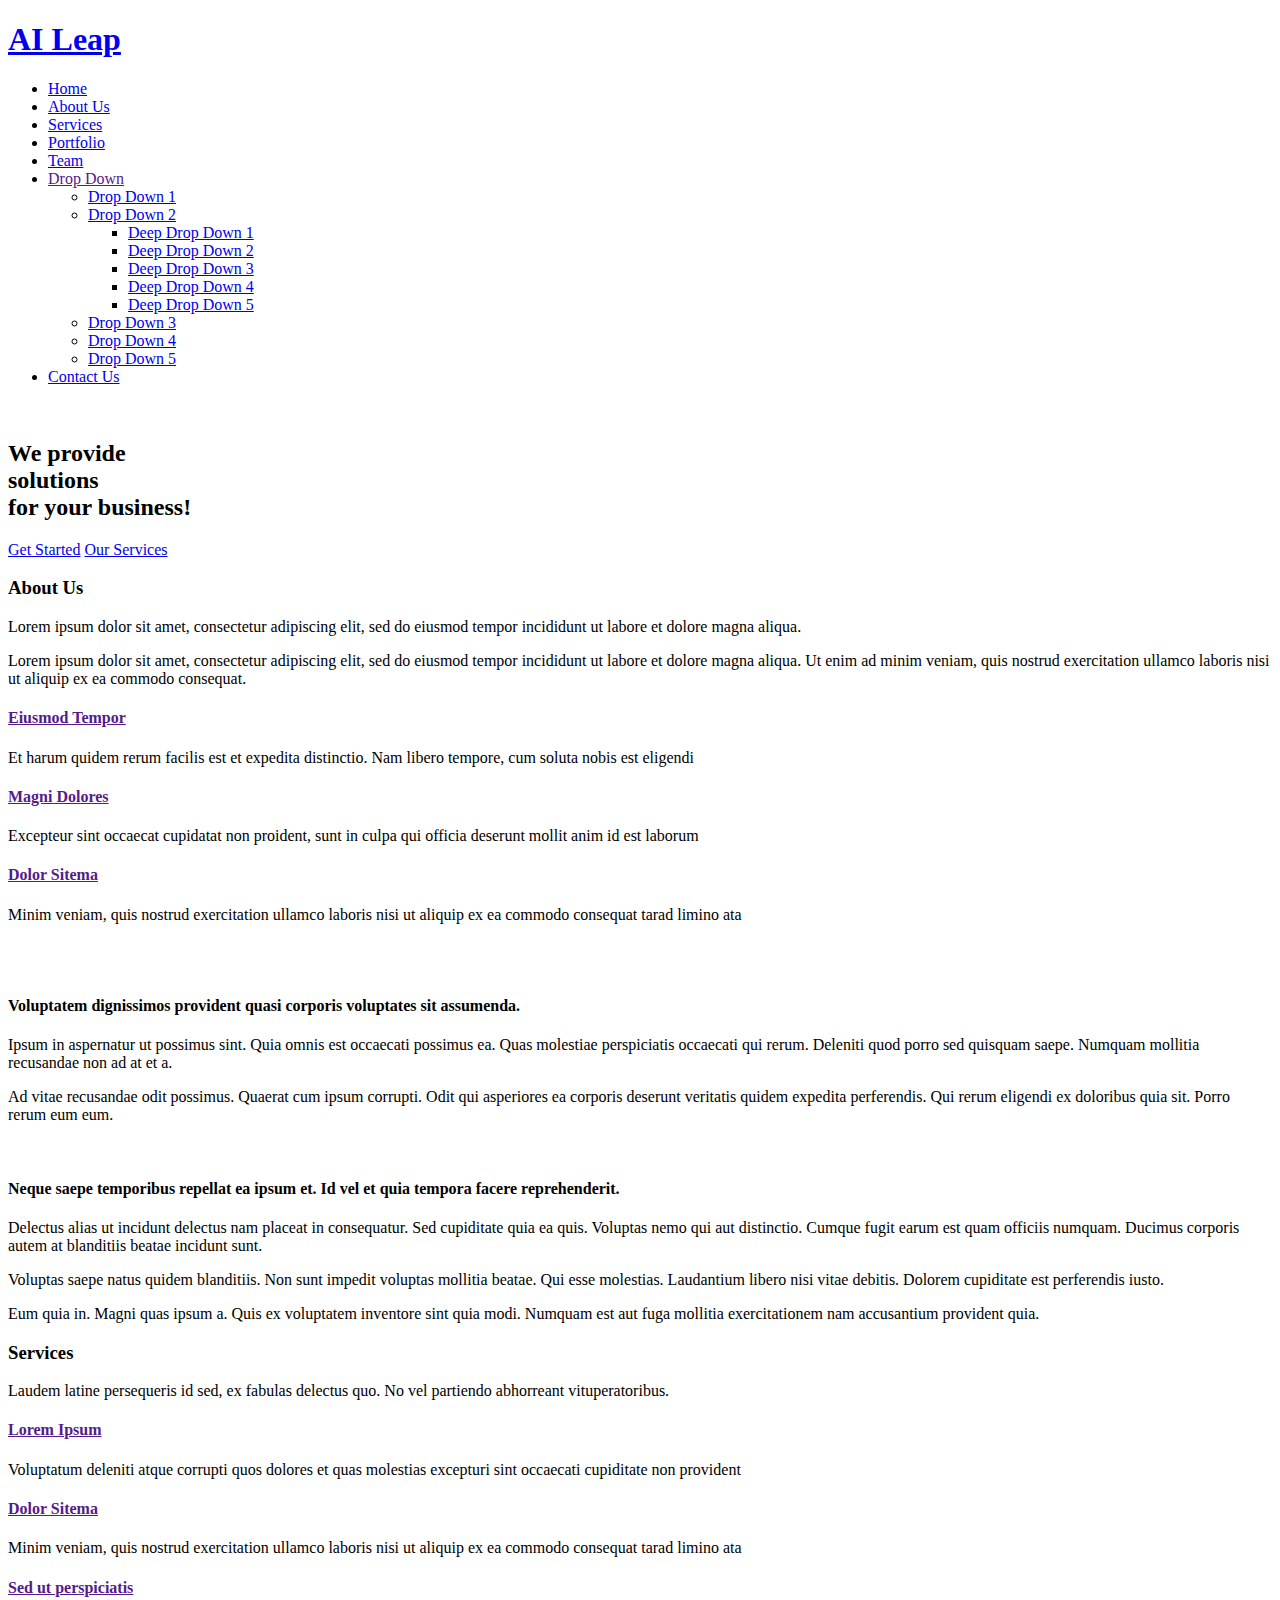
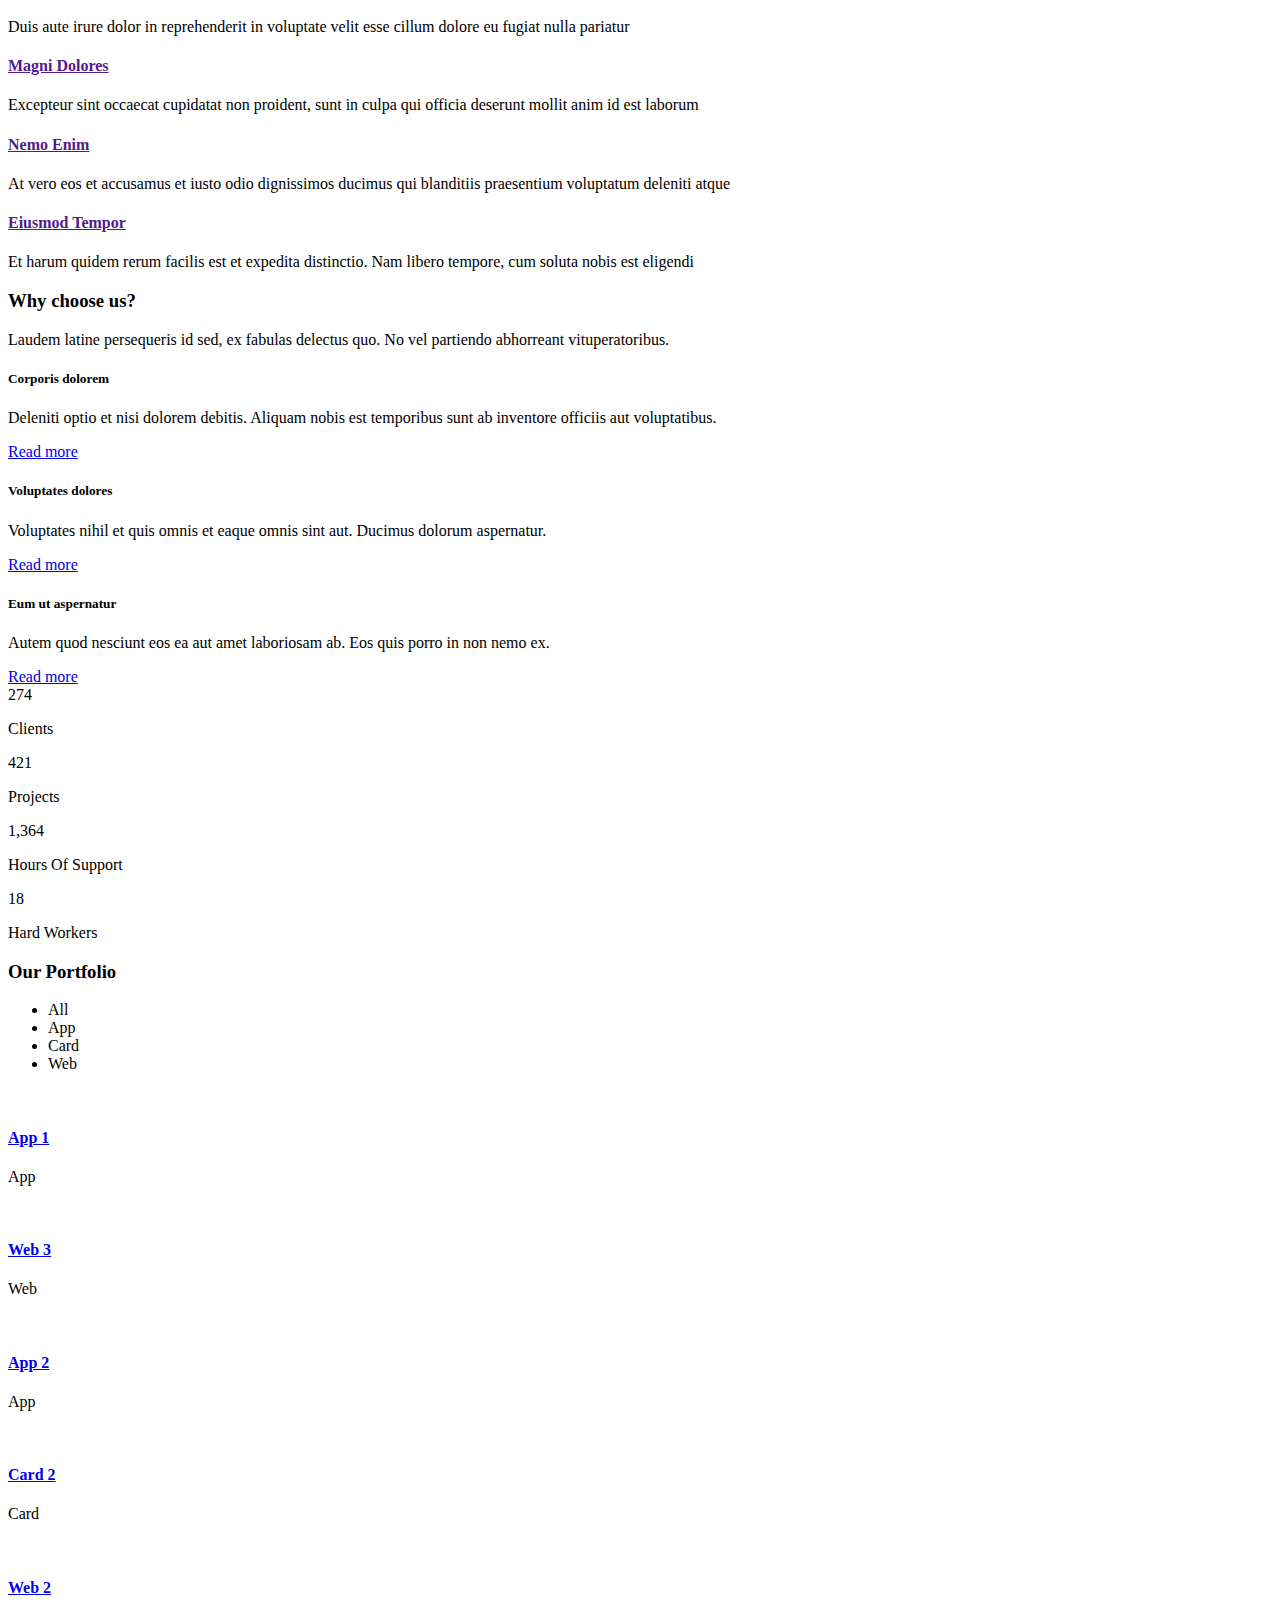
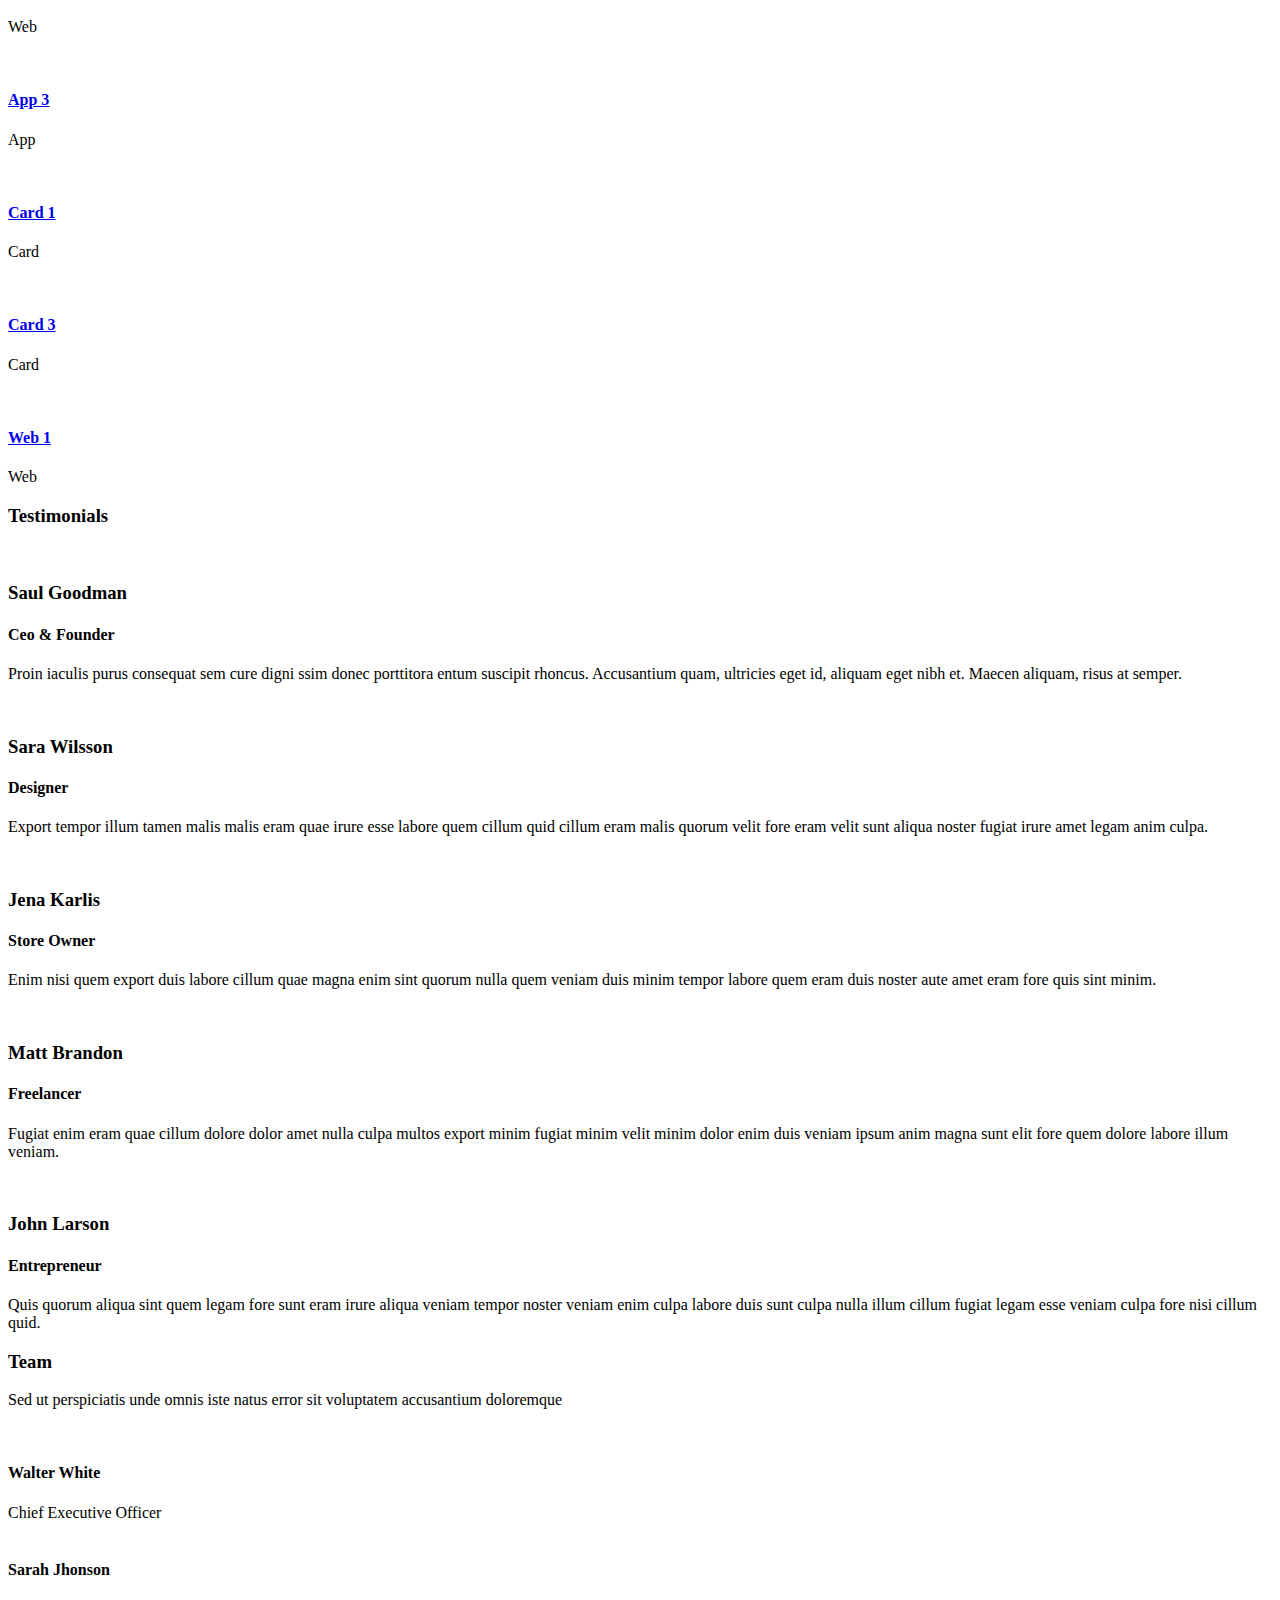
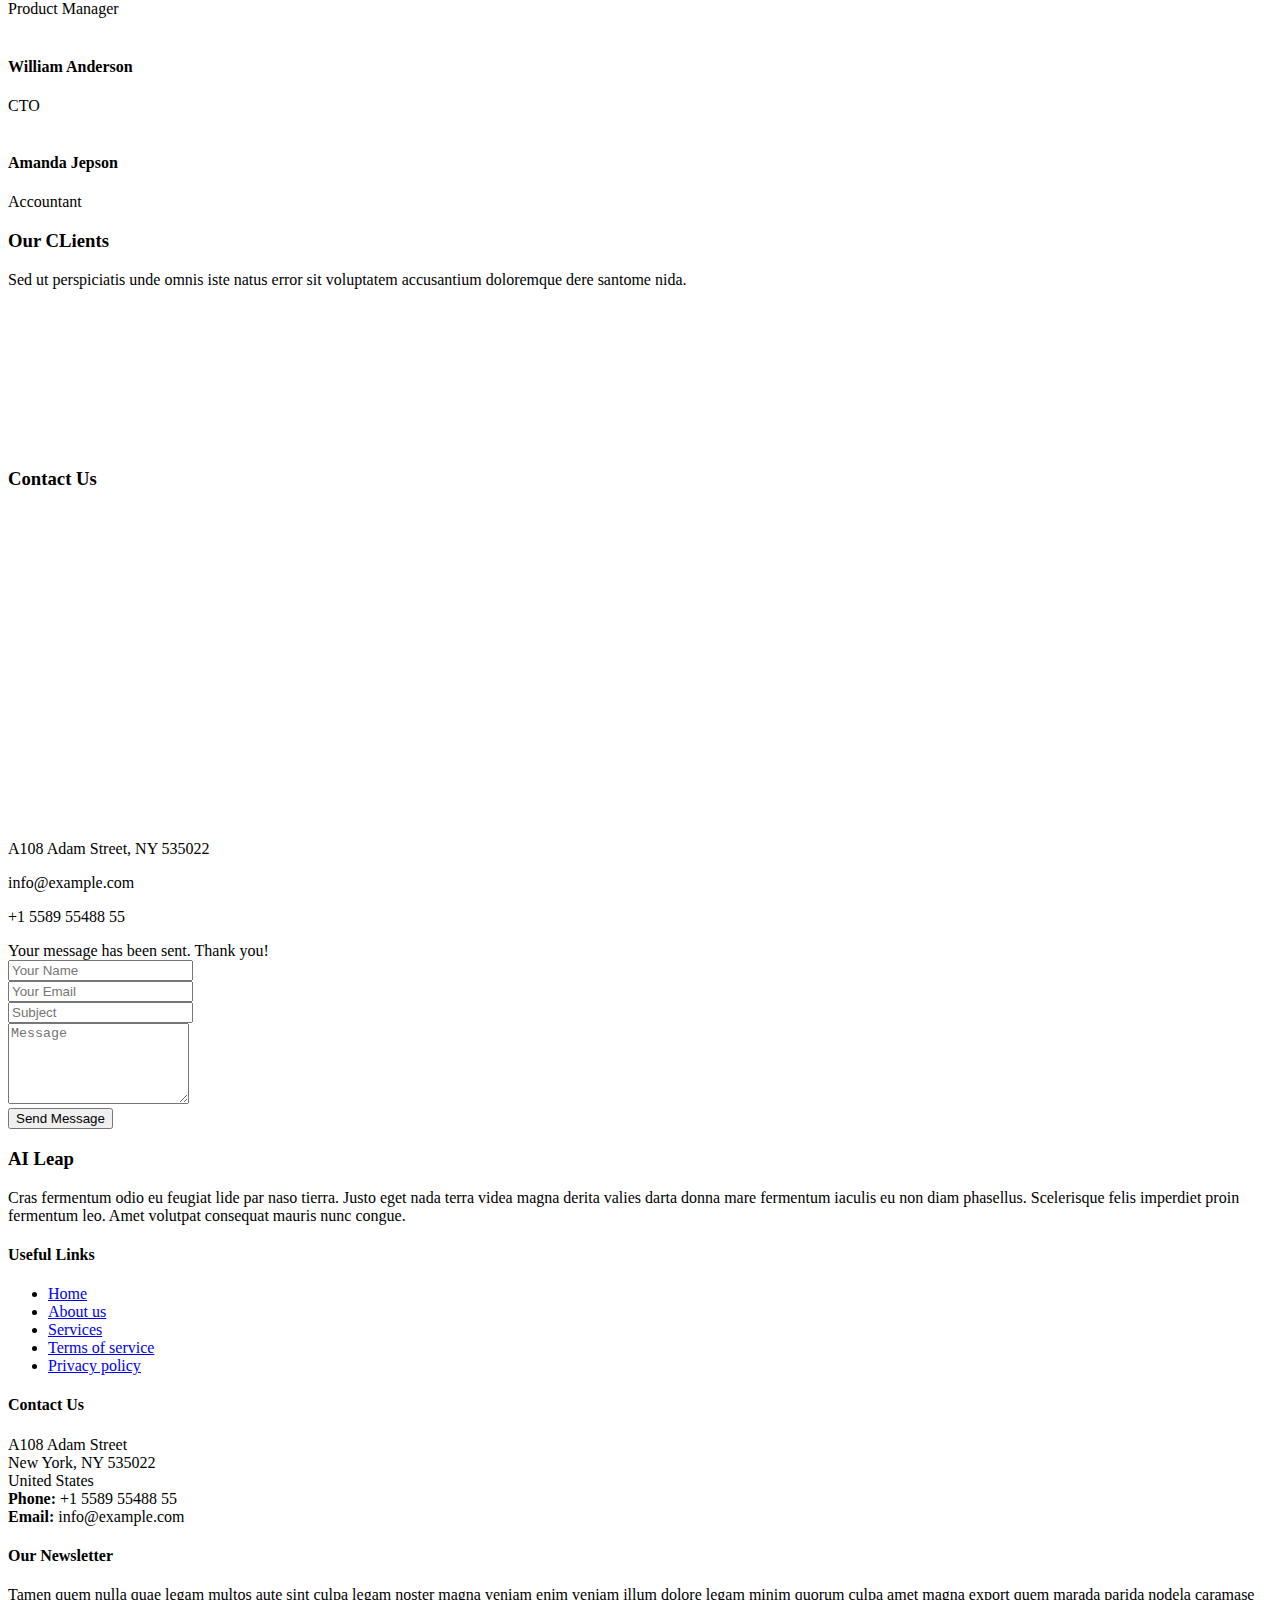
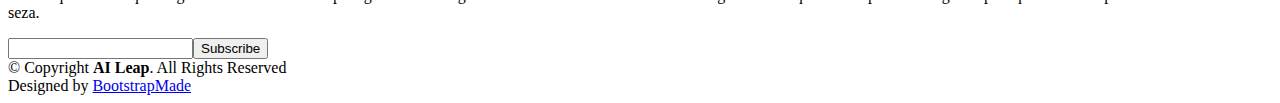
==== public/index.html @ c59e52e8 "name changed" ====
<!DOCTYPE html>
<html lang="en">
<head>
  <meta charset="utf-8">
  <title>AI Leap</title>
  <meta content="width=device-width, initial-scale=1.0" name="viewport">
  <meta content="" name="keywords">
  <meta content="" name="description">

  <!-- Favicons -->
  <link href="img/favicon.png" rel="icon">
  <link href="img/apple-touch-icon.png" rel="apple-touch-icon">

  <!-- Google Fonts -->
  <link href="https://fonts.googleapis.com/css?family=Open+Sans:300,300i,400,400i,700,700i|Montserrat:300,400,500,700" rel="stylesheet">

  <!-- Bootstrap CSS File -->
  <link href="lib/bootstrap/css/bootstrap.min.css" rel="stylesheet">

  <!-- Libraries CSS Files -->
  <link href="lib/font-awesome/css/font-awesome.min.css" rel="stylesheet">
  <link href="lib/animate/animate.min.css" rel="stylesheet">
  <link href="lib/ionicons/css/ionicons.min.css" rel="stylesheet">
  <link href="lib/owlcarousel/assets/owl.carousel.min.css" rel="stylesheet">
  <link href="lib/lightbox/css/lightbox.min.css" rel="stylesheet">

  <!-- Main Stylesheet File -->
  <link href="css/style.css" rel="stylesheet">

  <!-- =======================================================
    Theme Name: AI Leap
    Theme URL: https://bootstrapmade.com/AI Leap-bootstrap-business-template/
    Author: BootstrapMade.com
    License: https://bootstrapmade.com/license/
  ======================================================= -->
</head>

<body>

  <!--==========================
  Header
  ============================-->
  <header id="header" class="fixed-top">
    <div class="container">

      <div class="logo float-left">
        <!-- Uncomment below if you prefer to use an image logo -->
        <h1 class="text-light"><a href="#header"><span>AI Leap</span></a></h1>
        <!-- <a href="#intro" class="scrollto"><img src="img/logo.png" alt="" class="img-fluid"></a> -->
      </div>

      <nav class="main-nav float-right d-none d-lg-block">
        <ul>
          <li class="active"><a href="#intro">Home</a></li>
          <li><a href="#about">About Us</a></li>
          <li><a href="#services">Services</a></li>
          <li><a href="#portfolio">Portfolio</a></li>
          <li><a href="#team">Team</a></li>
          <li class="drop-down"><a href="">Drop Down</a>
            <ul>
              <li><a href="#">Drop Down 1</a></li>
              <li class="drop-down"><a href="#">Drop Down 2</a>
                <ul>
                  <li><a href="#">Deep Drop Down 1</a></li>
                  <li><a href="#">Deep Drop Down 2</a></li>
                  <li><a href="#">Deep Drop Down 3</a></li>
                  <li><a href="#">Deep Drop Down 4</a></li>
                  <li><a href="#">Deep Drop Down 5</a></li>
                </ul>
              </li>
              <li><a href="#">Drop Down 3</a></li>
              <li><a href="#">Drop Down 4</a></li>
              <li><a href="#">Drop Down 5</a></li>
            </ul>
          </li>
          <li><a href="#contact">Contact Us</a></li>
        </ul>
      </nav><!-- .main-nav -->
      
    </div>
  </header><!-- #header -->

  <!--==========================
    Intro Section
  ============================-->
  <section id="intro" class="clearfix">
    <div class="container">

      <div class="intro-img">
        <img src="img/intro-img.svg" alt="" class="img-fluid">
      </div>

      <div class="intro-info">
        <h2>We provide<br><span>solutions</span><br>for your business!</h2>
        <div>
          <a href="#about" class="btn-get-started scrollto">Get Started</a>
          <a href="#services" class="btn-services scrollto">Our Services</a>
        </div>
      </div>

    </div>
  </section><!-- #intro -->

  <main id="main">

    <!--==========================
      About Us Section
    ============================-->
    <section id="about">
      <div class="container">

        <header class="section-header">
          <h3>About Us</h3>
          <p>Lorem ipsum dolor sit amet, consectetur adipiscing elit, sed do eiusmod tempor incididunt ut labore et dolore magna aliqua.</p>
        </header>

        <div class="row about-container">

          <div class="col-lg-6 content order-lg-1 order-2">
            <p>
              Lorem ipsum dolor sit amet, consectetur adipiscing elit, sed do eiusmod tempor incididunt ut labore et dolore magna aliqua. Ut enim ad minim veniam, quis nostrud exercitation ullamco laboris nisi ut aliquip ex ea commodo consequat.
            </p>

            <div class="icon-box wow fadeInUp">
              <div class="icon"><i class="fa fa-shopping-bag"></i></div>
              <h4 class="title"><a href="">Eiusmod Tempor</a></h4>
              <p class="description">Et harum quidem rerum facilis est et expedita distinctio. Nam libero tempore, cum soluta nobis est eligendi</p>
            </div>

            <div class="icon-box wow fadeInUp" data-wow-delay="0.2s">
              <div class="icon"><i class="fa fa-photo"></i></div>
              <h4 class="title"><a href="">Magni Dolores</a></h4>
              <p class="description">Excepteur sint occaecat cupidatat non proident, sunt in culpa qui officia deserunt mollit anim id est laborum</p>
            </div>

            <div class="icon-box wow fadeInUp" data-wow-delay="0.4s">
              <div class="icon"><i class="fa fa-bar-chart"></i></div>
              <h4 class="title"><a href="">Dolor Sitema</a></h4>
              <p class="description">Minim veniam, quis nostrud exercitation ullamco laboris nisi ut aliquip ex ea commodo consequat tarad limino ata</p>
            </div>

          </div>

          <div class="col-lg-6 background order-lg-2 order-1 wow fadeInUp">
            <img src="img/about-img.svg" class="img-fluid" alt="">
          </div>
        </div>

        <div class="row about-extra">
          <div class="col-lg-6 wow fadeInUp">
            <img src="img/about-extra-1.svg" class="img-fluid" alt="">
          </div>
          <div class="col-lg-6 wow fadeInUp pt-5 pt-lg-0">
            <h4>Voluptatem dignissimos provident quasi corporis voluptates sit assumenda.</h4>
            <p>
              Ipsum in aspernatur ut possimus sint. Quia omnis est occaecati possimus ea. Quas molestiae perspiciatis occaecati qui rerum. Deleniti quod porro sed quisquam saepe. Numquam mollitia recusandae non ad at et a.
            </p>
            <p>
              Ad vitae recusandae odit possimus. Quaerat cum ipsum corrupti. Odit qui asperiores ea corporis deserunt veritatis quidem expedita perferendis. Qui rerum eligendi ex doloribus quia sit. Porro rerum eum eum.
            </p>
          </div>
        </div>

        <div class="row about-extra">
          <div class="col-lg-6 wow fadeInUp order-1 order-lg-2">
            <img src="img/about-extra-2.svg" class="img-fluid" alt="">
          </div>

          <div class="col-lg-6 wow fadeInUp pt-4 pt-lg-0 order-2 order-lg-1">
            <h4>Neque saepe temporibus repellat ea ipsum et. Id vel et quia tempora facere reprehenderit.</h4>
            <p>
             Delectus alias ut incidunt delectus nam placeat in consequatur. Sed cupiditate quia ea quis. Voluptas nemo qui aut distinctio. Cumque fugit earum est quam officiis numquam. Ducimus corporis autem at blanditiis beatae incidunt sunt. 
            </p>
            <p>
              Voluptas saepe natus quidem blanditiis. Non sunt impedit voluptas mollitia beatae. Qui esse molestias. Laudantium libero nisi vitae debitis. Dolorem cupiditate est perferendis iusto.
            </p>
            <p>
              Eum quia in. Magni quas ipsum a. Quis ex voluptatem inventore sint quia modi. Numquam est aut fuga mollitia exercitationem nam accusantium provident quia.
            </p>
          </div>
          
        </div>

      </div>
    </section><!-- #about -->

    <!--==========================
      Services Section
    ============================-->
    <section id="services" class="section-bg">
      <div class="container">

        <header class="section-header">
          <h3>Services</h3>
          <p>Laudem latine persequeris id sed, ex fabulas delectus quo. No vel partiendo abhorreant vituperatoribus.</p>
        </header>

        <div class="row">

          <div class="col-md-6 col-lg-5 offset-lg-1 wow bounceInUp" data-wow-duration="1.4s">
            <div class="box">
              <div class="icon"><i class="ion-ios-analytics-outline" style="color: #ff689b;"></i></div>
              <h4 class="title"><a href="">Lorem Ipsum</a></h4>
              <p class="description">Voluptatum deleniti atque corrupti quos dolores et quas molestias excepturi sint occaecati cupiditate non provident</p>
            </div>
          </div>
          <div class="col-md-6 col-lg-5 wow bounceInUp" data-wow-duration="1.4s">
            <div class="box">
              <div class="icon"><i class="ion-ios-bookmarks-outline" style="color: #e9bf06;"></i></div>
              <h4 class="title"><a href="">Dolor Sitema</a></h4>
              <p class="description">Minim veniam, quis nostrud exercitation ullamco laboris nisi ut aliquip ex ea commodo consequat tarad limino ata</p>
            </div>
          </div>

          <div class="col-md-6 col-lg-5 offset-lg-1 wow bounceInUp" data-wow-delay="0.1s" data-wow-duration="1.4s">
            <div class="box">
              <div class="icon"><i class="ion-ios-paper-outline" style="color: #3fcdc7;"></i></div>
              <h4 class="title"><a href="">Sed ut perspiciatis</a></h4>
              <p class="description">Duis aute irure dolor in reprehenderit in voluptate velit esse cillum dolore eu fugiat nulla pariatur</p>
            </div>
          </div>
          <div class="col-md-6 col-lg-5 wow bounceInUp" data-wow-delay="0.1s" data-wow-duration="1.4s">
            <div class="box">
              <div class="icon"><i class="ion-ios-speedometer-outline" style="color:#41cf2e;"></i></div>
              <h4 class="title"><a href="">Magni Dolores</a></h4>
              <p class="description">Excepteur sint occaecat cupidatat non proident, sunt in culpa qui officia deserunt mollit anim id est laborum</p>
            </div>
          </div>

          <div class="col-md-6 col-lg-5 offset-lg-1 wow bounceInUp" data-wow-delay="0.2s" data-wow-duration="1.4s">
            <div class="box">
              <div class="icon"><i class="ion-ios-world-outline" style="color: #d6ff22;"></i></div>
              <h4 class="title"><a href="">Nemo Enim</a></h4>
              <p class="description">At vero eos et accusamus et iusto odio dignissimos ducimus qui blanditiis praesentium voluptatum deleniti atque</p>
            </div>
          </div>
          <div class="col-md-6 col-lg-5 wow bounceInUp" data-wow-delay="0.2s" data-wow-duration="1.4s">
            <div class="box">
              <div class="icon"><i class="ion-ios-clock-outline" style="color: #4680ff;"></i></div>
              <h4 class="title"><a href="">Eiusmod Tempor</a></h4>
              <p class="description">Et harum quidem rerum facilis est et expedita distinctio. Nam libero tempore, cum soluta nobis est eligendi</p>
            </div>
          </div>

        </div>

      </div>
    </section><!-- #services -->

    <!--==========================
      Why Us Section
    ============================-->
    <section id="why-us" class="wow fadeIn">
      <div class="container">
        <header class="section-header">
          <h3>Why choose us?</h3>
          <p>Laudem latine persequeris id sed, ex fabulas delectus quo. No vel partiendo abhorreant vituperatoribus.</p>
        </header>

        <div class="row row-eq-height justify-content-center">

          <div class="col-lg-4 mb-4">
            <div class="card wow bounceInUp">
                <i class="fa fa-diamond"></i>
              <div class="card-body">
                <h5 class="card-title">Corporis dolorem</h5>
                <p class="card-text">Deleniti optio et nisi dolorem debitis. Aliquam nobis est temporibus sunt ab inventore officiis aut voluptatibus.</p>
                <a href="#" class="readmore">Read more </a>
              </div>
            </div>
          </div>

          <div class="col-lg-4 mb-4">
            <div class="card wow bounceInUp">
                <i class="fa fa-language"></i>
              <div class="card-body">
                <h5 class="card-title">Voluptates dolores</h5>
                <p class="card-text">Voluptates nihil et quis omnis et eaque omnis sint aut. Ducimus dolorum aspernatur.</p>
                <a href="#" class="readmore">Read more </a>
              </div>
            </div>
          </div>

          <div class="col-lg-4 mb-4">
            <div class="card wow bounceInUp">
                <i class="fa fa-object-group"></i>
              <div class="card-body">
                <h5 class="card-title">Eum ut aspernatur</h5>
                <p class="card-text">Autem quod nesciunt eos ea aut amet laboriosam ab. Eos quis porro in non nemo ex. </p>
                <a href="#" class="readmore">Read more </a>
              </div>
            </div>
          </div>

        </div>

        <div class="row counters">

          <div class="col-lg-3 col-6 text-center">
            <span data-toggle="counter-up">274</span>
            <p>Clients</p>
          </div>

          <div class="col-lg-3 col-6 text-center">
            <span data-toggle="counter-up">421</span>
            <p>Projects</p>
          </div>

          <div class="col-lg-3 col-6 text-center">
            <span data-toggle="counter-up">1,364</span>
            <p>Hours Of Support</p>
          </div>

          <div class="col-lg-3 col-6 text-center">
            <span data-toggle="counter-up">18</span>
            <p>Hard Workers</p>
          </div>
  
        </div>

      </div>
    </section>

    <!--==========================
      Portfolio Section
    ============================-->
    <section id="portfolio" class="clearfix">
      <div class="container">

        <header class="section-header">
          <h3 class="section-title">Our Portfolio</h3>
        </header>

        <div class="row">
          <div class="col-lg-12">
            <ul id="portfolio-flters">
              <li data-filter="*" class="filter-active">All</li>
              <li data-filter=".filter-app">App</li>
              <li data-filter=".filter-card">Card</li>
              <li data-filter=".filter-web">Web</li>
            </ul>
          </div>
        </div>

        <div class="row portfolio-container">

          <div class="col-lg-4 col-md-6 portfolio-item filter-app">
            <div class="portfolio-wrap">
              <img src="img/portfolio/app1.jpg" class="img-fluid" alt="">
              <div class="portfolio-info">
                <h4><a href="#">App 1</a></h4>
                <p>App</p>
                <div>
                  <a href="img/portfolio/app1.jpg" data-lightbox="portfolio" data-title="App 1" class="link-preview" title="Preview"><i class="ion ion-eye"></i></a>
                  <a href="#" class="link-details" title="More Details"><i class="ion ion-android-open"></i></a>
                </div>
              </div>
            </div>
          </div>

          <div class="col-lg-4 col-md-6 portfolio-item filter-web" data-wow-delay="0.1s">
            <div class="portfolio-wrap">
              <img src="img/portfolio/web3.jpg" class="img-fluid" alt="">
              <div class="portfolio-info">
                <h4><a href="#">Web 3</a></h4>
                <p>Web</p>
                <div>
                  <a href="img/portfolio/web3.jpg" class="link-preview" data-lightbox="portfolio" data-title="Web 3" title="Preview"><i class="ion ion-eye"></i></a>
                  <a href="#" class="link-details" title="More Details"><i class="ion ion-android-open"></i></a>
                </div>
              </div>
            </div>
          </div>

          <div class="col-lg-4 col-md-6 portfolio-item filter-app" data-wow-delay="0.2s">
            <div class="portfolio-wrap">
              <img src="img/portfolio/app2.jpg" class="img-fluid" alt="">
              <div class="portfolio-info">
                <h4><a href="#">App 2</a></h4>
                <p>App</p>
                <div>
                  <a href="img/portfolio/app2.jpg" class="link-preview" data-lightbox="portfolio" data-title="App 2" title="Preview"><i class="ion ion-eye"></i></a>
                  <a href="#" class="link-details" title="More Details"><i class="ion ion-android-open"></i></a>
                </div>
              </div>
            </div>
          </div>

          <div class="col-lg-4 col-md-6 portfolio-item filter-card">
            <div class="portfolio-wrap">
              <img src="img/portfolio/card2.jpg" class="img-fluid" alt="">
              <div class="portfolio-info">
                <h4><a href="#">Card 2</a></h4>
                <p>Card</p>
                <div>
                  <a href="img/portfolio/card2.jpg" class="link-preview" data-lightbox="portfolio" data-title="Card 2" title="Preview"><i class="ion ion-eye"></i></a>
                  <a href="#" class="link-details" title="More Details"><i class="ion ion-android-open"></i></a>
                </div>
              </div>
            </div>
          </div>

          <div class="col-lg-4 col-md-6 portfolio-item filter-web" data-wow-delay="0.1s">
            <div class="portfolio-wrap">
              <img src="img/portfolio/web2.jpg" class="img-fluid" alt="">
              <div class="portfolio-info">
                <h4><a href="#">Web 2</a></h4>
                <p>Web</p>
                <div>
                  <a href="img/portfolio/web2.jpg" class="link-preview" data-lightbox="portfolio" data-title="Web 2" title="Preview"><i class="ion ion-eye"></i></a>
                  <a href="#" class="link-details" title="More Details"><i class="ion ion-android-open"></i></a>
                </div>
              </div>
            </div>
          </div>

          <div class="col-lg-4 col-md-6 portfolio-item filter-app" data-wow-delay="0.2s">
            <div class="portfolio-wrap">
              <img src="img/portfolio/app3.jpg" class="img-fluid" alt="">
              <div class="portfolio-info">
                <h4><a href="#">App 3</a></h4>
                <p>App</p>
                <div>
                  <a href="img/portfolio/app3.jpg" class="link-preview" data-lightbox="portfolio" data-title="App 3" title="Preview"><i class="ion ion-eye"></i></a>
                  <a href="#" class="link-details" title="More Details"><i class="ion ion-android-open"></i></a>
                </div>
              </div>
            </div>
          </div>

          <div class="col-lg-4 col-md-6 portfolio-item filter-card">
            <div class="portfolio-wrap">
              <img src="img/portfolio/card1.jpg" class="img-fluid" alt="">
              <div class="portfolio-info">
                <h4><a href="#">Card 1</a></h4>
                <p>Card</p>
                <div>
                  <a href="img/portfolio/card1.jpg" class="link-preview" data-lightbox="portfolio" data-title="Card 1" title="Preview"><i class="ion ion-eye"></i></a>
                  <a href="#" class="link-details" title="More Details"><i class="ion ion-android-open"></i></a>
                </div>
              </div>
            </div>
          </div>

          <div class="col-lg-4 col-md-6 portfolio-item filter-card" data-wow-delay="0.1s">
            <div class="portfolio-wrap">
              <img src="img/portfolio/card3.jpg" class="img-fluid" alt="">
              <div class="portfolio-info">
                <h4><a href="#">Card 3</a></h4>
                <p>Card</p>
                <div>
                  <a href="img/portfolio/card3.jpg" class="link-preview" data-lightbox="portfolio" data-title="Card 3" title="Preview"><i class="ion ion-eye"></i></a>
                  <a href="#" class="link-details" title="More Details"><i class="ion ion-android-open"></i></a>
                </div>
              </div>
            </div>
          </div>

          <div class="col-lg-4 col-md-6 portfolio-item filter-web" data-wow-delay="0.2s">
            <div class="portfolio-wrap">
              <img src="img/portfolio/web1.jpg" class="img-fluid" alt="">
              <div class="portfolio-info">
                <h4><a href="#">Web 1</a></h4>
                <p>Web</p>
                <div>
                  <a href="img/portfolio/web1.jpg" class="link-preview" data-lightbox="portfolio" data-title="Web 1" title="Preview"><i class="ion ion-eye"></i></a>
                  <a href="#" class="link-details" title="More Details"><i class="ion ion-android-open"></i></a>
                </div>
              </div>
            </div>
          </div>

        </div>

      </div>
    </section><!-- #portfolio -->

    <!--==========================
      Clients Section
    ============================-->
    <section id="testimonials" class="section-bg">
      <div class="container">

        <header class="section-header">
          <h3>Testimonials</h3>
        </header>

        <div class="row justify-content-center">
          <div class="col-lg-8">

            <div class="owl-carousel testimonials-carousel wow fadeInUp">
    
              <div class="testimonial-item">
                <img src="img/testimonial-1.jpg" class="testimonial-img" alt="">
                <h3>Saul Goodman</h3>
                <h4>Ceo &amp; Founder</h4>
                <p>
                  Proin iaculis purus consequat sem cure digni ssim donec porttitora entum suscipit rhoncus. Accusantium quam, ultricies eget id, aliquam eget nibh et. Maecen aliquam, risus at semper.
                </p>
              </div>
    
              <div class="testimonial-item">
                <img src="img/testimonial-2.jpg" class="testimonial-img" alt="">
                <h3>Sara Wilsson</h3>
                <h4>Designer</h4>
                <p>
                  Export tempor illum tamen malis malis eram quae irure esse labore quem cillum quid cillum eram malis quorum velit fore eram velit sunt aliqua noster fugiat irure amet legam anim culpa.
                </p>
              </div>
    
              <div class="testimonial-item">
                <img src="img/testimonial-3.jpg" class="testimonial-img" alt="">
                <h3>Jena Karlis</h3>
                <h4>Store Owner</h4>
                <p>
                  Enim nisi quem export duis labore cillum quae magna enim sint quorum nulla quem veniam duis minim tempor labore quem eram duis noster aute amet eram fore quis sint minim.
                </p>
              </div>
    
              <div class="testimonial-item">
                <img src="img/testimonial-4.jpg" class="testimonial-img" alt="">
                <h3>Matt Brandon</h3>
                <h4>Freelancer</h4>
                <p>
                  Fugiat enim eram quae cillum dolore dolor amet nulla culpa multos export minim fugiat minim velit minim dolor enim duis veniam ipsum anim magna sunt elit fore quem dolore labore illum veniam.
                </p>
              </div>
    
              <div class="testimonial-item">
                <img src="img/testimonial-5.jpg" class="testimonial-img" alt="">
                <h3>John Larson</h3>
                <h4>Entrepreneur</h4>
                <p>
                  Quis quorum aliqua sint quem legam fore sunt eram irure aliqua veniam tempor noster veniam enim culpa labore duis sunt culpa nulla illum cillum fugiat legam esse veniam culpa fore nisi cillum quid.
                </p>
              </div>

            </div>

          </div>
        </div>


      </div>
    </section><!-- #testimonials -->

    <!--==========================
      Team Section
    ============================-->
    <section id="team">
      <div class="container">
        <div class="section-header">
          <h3>Team</h3>
          <p>Sed ut perspiciatis unde omnis iste natus error sit voluptatem accusantium doloremque</p>
        </div>

        <div class="row">

          <div class="col-lg-3 col-md-6 wow fadeInUp">
            <div class="member">
              <img src="img/team-1.jpg" class="img-fluid" alt="">
              <div class="member-info">
                <div class="member-info-content">
                  <h4>Walter White</h4>
                  <span>Chief Executive Officer</span>
                  <div class="social">
                    <a href=""><i class="fa fa-twitter"></i></a>
                    <a href=""><i class="fa fa-facebook"></i></a>
                    <a href=""><i class="fa fa-google-plus"></i></a>
                    <a href=""><i class="fa fa-linkedin"></i></a>
                  </div>
                </div>
              </div>
            </div>
          </div>

          <div class="col-lg-3 col-md-6 wow fadeInUp" data-wow-delay="0.1s">
            <div class="member">
              <img src="img/team-2.jpg" class="img-fluid" alt="">
              <div class="member-info">
                <div class="member-info-content">
                  <h4>Sarah Jhonson</h4>
                  <span>Product Manager</span>
                  <div class="social">
                    <a href=""><i class="fa fa-twitter"></i></a>
                    <a href=""><i class="fa fa-facebook"></i></a>
                    <a href=""><i class="fa fa-google-plus"></i></a>
                    <a href=""><i class="fa fa-linkedin"></i></a>
                  </div>
                </div>
              </div>
            </div>
          </div>

          <div class="col-lg-3 col-md-6 wow fadeInUp" data-wow-delay="0.2s">
            <div class="member">
              <img src="img/team-3.jpg" class="img-fluid" alt="">
              <div class="member-info">
                <div class="member-info-content">
                  <h4>William Anderson</h4>
                  <span>CTO</span>
                  <div class="social">
                    <a href=""><i class="fa fa-twitter"></i></a>
                    <a href=""><i class="fa fa-facebook"></i></a>
                    <a href=""><i class="fa fa-google-plus"></i></a>
                    <a href=""><i class="fa fa-linkedin"></i></a>
                  </div>
                </div>
              </div>
            </div>
          </div>

          <div class="col-lg-3 col-md-6 wow fadeInUp" data-wow-delay="0.3s">
            <div class="member">
              <img src="img/team-4.jpg" class="img-fluid" alt="">
              <div class="member-info">
                <div class="member-info-content">
                  <h4>Amanda Jepson</h4>
                  <span>Accountant</span>
                  <div class="social">
                    <a href=""><i class="fa fa-twitter"></i></a>
                    <a href=""><i class="fa fa-facebook"></i></a>
                    <a href=""><i class="fa fa-google-plus"></i></a>
                    <a href=""><i class="fa fa-linkedin"></i></a>
                  </div>
                </div>
              </div>
            </div>
          </div>

        </div>

      </div>
    </section><!-- #team -->

    <!--==========================
      Clients Section
    ============================-->
    <section id="clients" class="section-bg">

      <div class="container">

        <div class="section-header">
          <h3>Our CLients</h3>
          <p>Sed ut perspiciatis unde omnis iste natus error sit voluptatem accusantium doloremque dere santome nida.</p>
        </div>

        <div class="row no-gutters clients-wrap clearfix wow fadeInUp">

          <div class="col-lg-3 col-md-4 col-xs-6">
            <div class="client-logo">
              <img src="img/clients/client-1.png" class="img-fluid" alt="">
            </div>
          </div>
          
          <div class="col-lg-3 col-md-4 col-xs-6">
            <div class="client-logo">
              <img src="img/clients/client-2.png" class="img-fluid" alt="">
            </div>
          </div>
        
          <div class="col-lg-3 col-md-4 col-xs-6">
            <div class="client-logo">
              <img src="img/clients/client-3.png" class="img-fluid" alt="">
            </div>
          </div>
          
          <div class="col-lg-3 col-md-4 col-xs-6">
            <div class="client-logo">
              <img src="img/clients/client-4.png" class="img-fluid" alt="">
            </div>
          </div>
          
          <div class="col-lg-3 col-md-4 col-xs-6">
            <div class="client-logo">
              <img src="img/clients/client-5.png" class="img-fluid" alt="">
            </div>
          </div>
        
          <div class="col-lg-3 col-md-4 col-xs-6">
            <div class="client-logo">
              <img src="img/clients/client-6.png" class="img-fluid" alt="">
            </div>
          </div>
          
          <div class="col-lg-3 col-md-4 col-xs-6">
            <div class="client-logo">
              <img src="img/clients/client-7.png" class="img-fluid" alt="">
            </div>
          </div>
          
          <div class="col-lg-3 col-md-4 col-xs-6">
            <div class="client-logo">
              <img src="img/clients/client-8.png" class="img-fluid" alt="">
            </div>
          </div>

        </div>

      </div>

    </section>

    <!--==========================
      Contact Section
    ============================-->
    <section id="contact">
      <div class="container-fluid">

        <div class="section-header">
          <h3>Contact Us</h3>
        </div>

        <div class="row wow fadeInUp">

          <div class="col-lg-6">
            <div class="map mb-4 mb-lg-0">
              <iframe src="https://www.google.com/maps/embed?pb=!1m14!1m8!1m3!1d12097.433213460943!2d-74.0062269!3d40.7101282!3m2!1i1024!2i768!4f13.1!3m3!1m2!1s0x0%3A0xb89d1fe6bc499443!2sDowntown+Conference+Center!5e0!3m2!1smk!2sbg!4v1539943755621" frameborder="0" style="border:0; width: 100%; height: 312px;" allowfullscreen></iframe>
            </div>
          </div>

          <div class="col-lg-6">
            <div class="row">
              <div class="col-md-5 info">
                <i class="ion-ios-location-outline"></i>
                <p>A108 Adam Street, NY 535022</p>
              </div>
              <div class="col-md-4 info">
                <i class="ion-ios-email-outline"></i>
                <p>info@example.com</p>
              </div>
              <div class="col-md-3 info">
                <i class="ion-ios-telephone-outline"></i>
                <p>+1 5589 55488 55</p>
              </div>
            </div>

            <div class="form">
              <div id="sendmessage">Your message has been sent. Thank you!</div>
              <div id="errormessage"></div>
              <form action="" method="post" role="form" class="contactForm">
                <div class="form-row">
                  <div class="form-group col-lg-6">
                    <input type="text" name="name" class="form-control" id="name" placeholder="Your Name" data-rule="minlen:4" data-msg="Please enter at least 4 chars" />
                    <div class="validation"></div>
                  </div>
                  <div class="form-group col-lg-6">
                    <input type="email" class="form-control" name="email" id="email" placeholder="Your Email" data-rule="email" data-msg="Please enter a valid email" />
                    <div class="validation"></div>
                  </div>
                </div>
                <div class="form-group">
                  <input type="text" class="form-control" name="subject" id="subject" placeholder="Subject" data-rule="minlen:4" data-msg="Please enter at least 8 chars of subject" />
                  <div class="validation"></div>
                </div>
                <div class="form-group">
                  <textarea class="form-control" name="message" rows="5" data-rule="required" data-msg="Please write something for us" placeholder="Message"></textarea>
                  <div class="validation"></div>
                </div>
                <div class="text-center"><button type="submit" title="Send Message">Send Message</button></div>
              </form>
            </div>
          </div>

        </div>

      </div>
    </section><!-- #contact -->

  </main>

  <!--==========================
    Footer
  ============================-->
  <footer id="footer">
    <div class="footer-top">
      <div class="container">
        <div class="row">

          <div class="col-lg-4 col-md-6 footer-info">
            <h3>AI Leap</h3>
            <p>Cras fermentum odio eu feugiat lide par naso tierra. Justo eget nada terra videa magna derita valies darta donna mare fermentum iaculis eu non diam phasellus. Scelerisque felis imperdiet proin fermentum leo. Amet volutpat consequat mauris nunc congue.</p>
          </div>

          <div class="col-lg-2 col-md-6 footer-links">
            <h4>Useful Links</h4>
            <ul>
              <li><a href="#">Home</a></li>
              <li><a href="#">About us</a></li>
              <li><a href="#">Services</a></li>
              <li><a href="#">Terms of service</a></li>
              <li><a href="#">Privacy policy</a></li>
            </ul>
          </div>

          <div class="col-lg-3 col-md-6 footer-contact">
            <h4>Contact Us</h4>
            <p>
              A108 Adam Street <br>
              New York, NY 535022<br>
              United States <br>
              <strong>Phone:</strong> +1 5589 55488 55<br>
              <strong>Email:</strong> info@example.com<br>
            </p>

            <div class="social-links">
              <a href="#" class="twitter"><i class="fa fa-twitter"></i></a>
              <a href="#" class="facebook"><i class="fa fa-facebook"></i></a>
              <a href="#" class="instagram"><i class="fa fa-instagram"></i></a>
              <a href="#" class="google-plus"><i class="fa fa-google-plus"></i></a>
              <a href="#" class="linkedin"><i class="fa fa-linkedin"></i></a>
            </div>

          </div>

          <div class="col-lg-3 col-md-6 footer-newsletter">
            <h4>Our Newsletter</h4>
            <p>Tamen quem nulla quae legam multos aute sint culpa legam noster magna veniam enim veniam illum dolore legam minim quorum culpa amet magna export quem marada parida nodela caramase seza.</p>
            <form action="" method="post">
              <input type="email" name="email"><input type="submit"  value="Subscribe">
            </form>
          </div>

        </div>
      </div>
    </div>

    <div class="container">
      <div class="copyright">
        &copy; Copyright <strong>AI Leap</strong>. All Rights Reserved
      </div>
      <div class="credits">
        <!--
          All the links in the footer should remain intact.
          You can delete the links only if you purchased the pro version.
          Licensing information: https://bootstrapmade.com/license/
          Purchase the pro version with working PHP/AJAX contact form: https://bootstrapmade.com/buy/?theme=AI Leap
        -->
        Designed by <a href="https://bootstrapmade.com/">BootstrapMade</a>
      </div>
    </div>
  </footer><!-- #footer -->

  <a href="#" class="back-to-top"><i class="fa fa-chevron-up"></i></a>
  <!-- Uncomment below i you want to use a preloader -->
  <!-- <div id="preloader"></div> -->

  <!-- JavaScript Libraries -->
  <script src="lib/jquery/jquery.min.js"></script>
  <script src="lib/jquery/jquery-migrate.min.js"></script>
  <script src="lib/bootstrap/js/bootstrap.bundle.min.js"></script>
  <script src="lib/easing/easing.min.js"></script>
  <script src="lib/mobile-nav/mobile-nav.js"></script>
  <script src="lib/wow/wow.min.js"></script>
  <script src="lib/waypoints/waypoints.min.js"></script>
  <script src="lib/counterup/counterup.min.js"></script>
  <script src="lib/owlcarousel/owl.carousel.min.js"></script>
  <script src="lib/isotope/isotope.pkgd.min.js"></script>
  <script src="lib/lightbox/js/lightbox.min.js"></script>
  <!-- Contact Form JavaScript File -->
  <script src="contactform/contactform.js"></script>

  <!-- Template Main Javascript File -->
  <script src="js/main.js"></script>

</body>
</html>
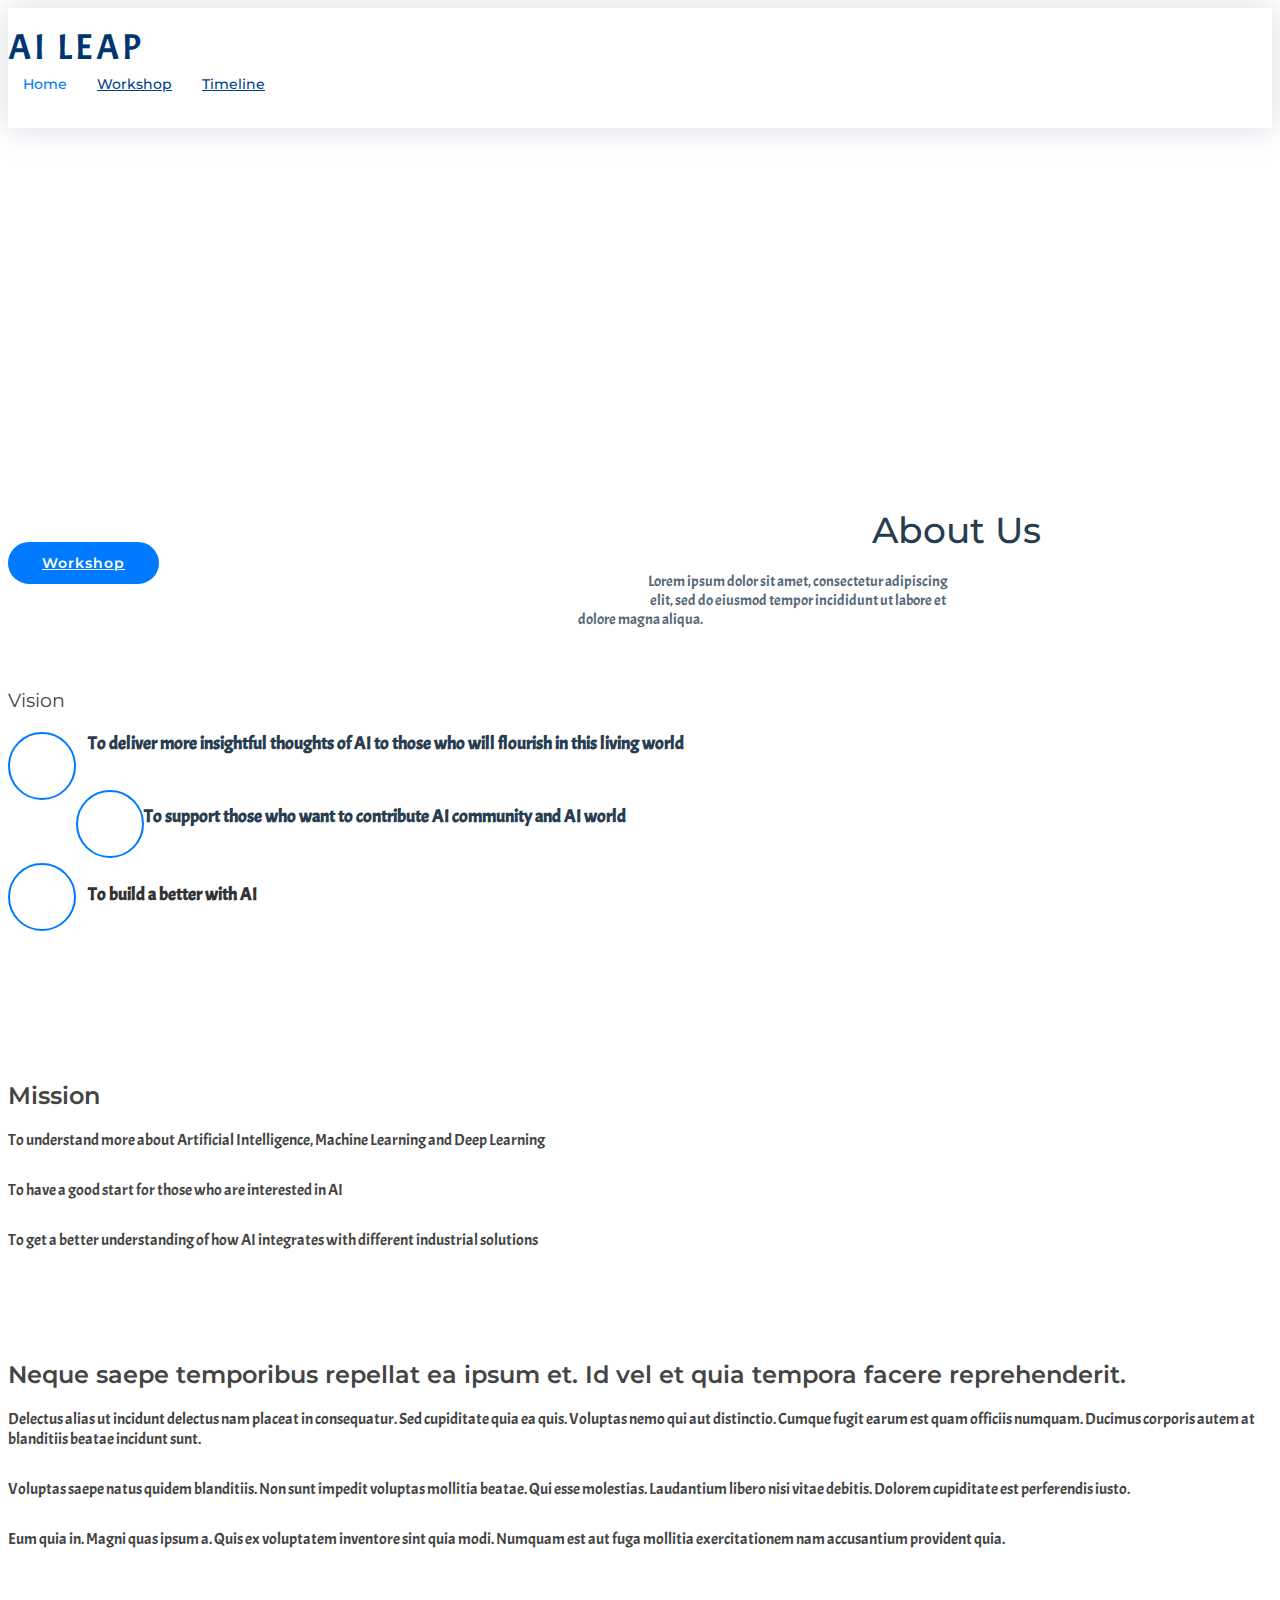
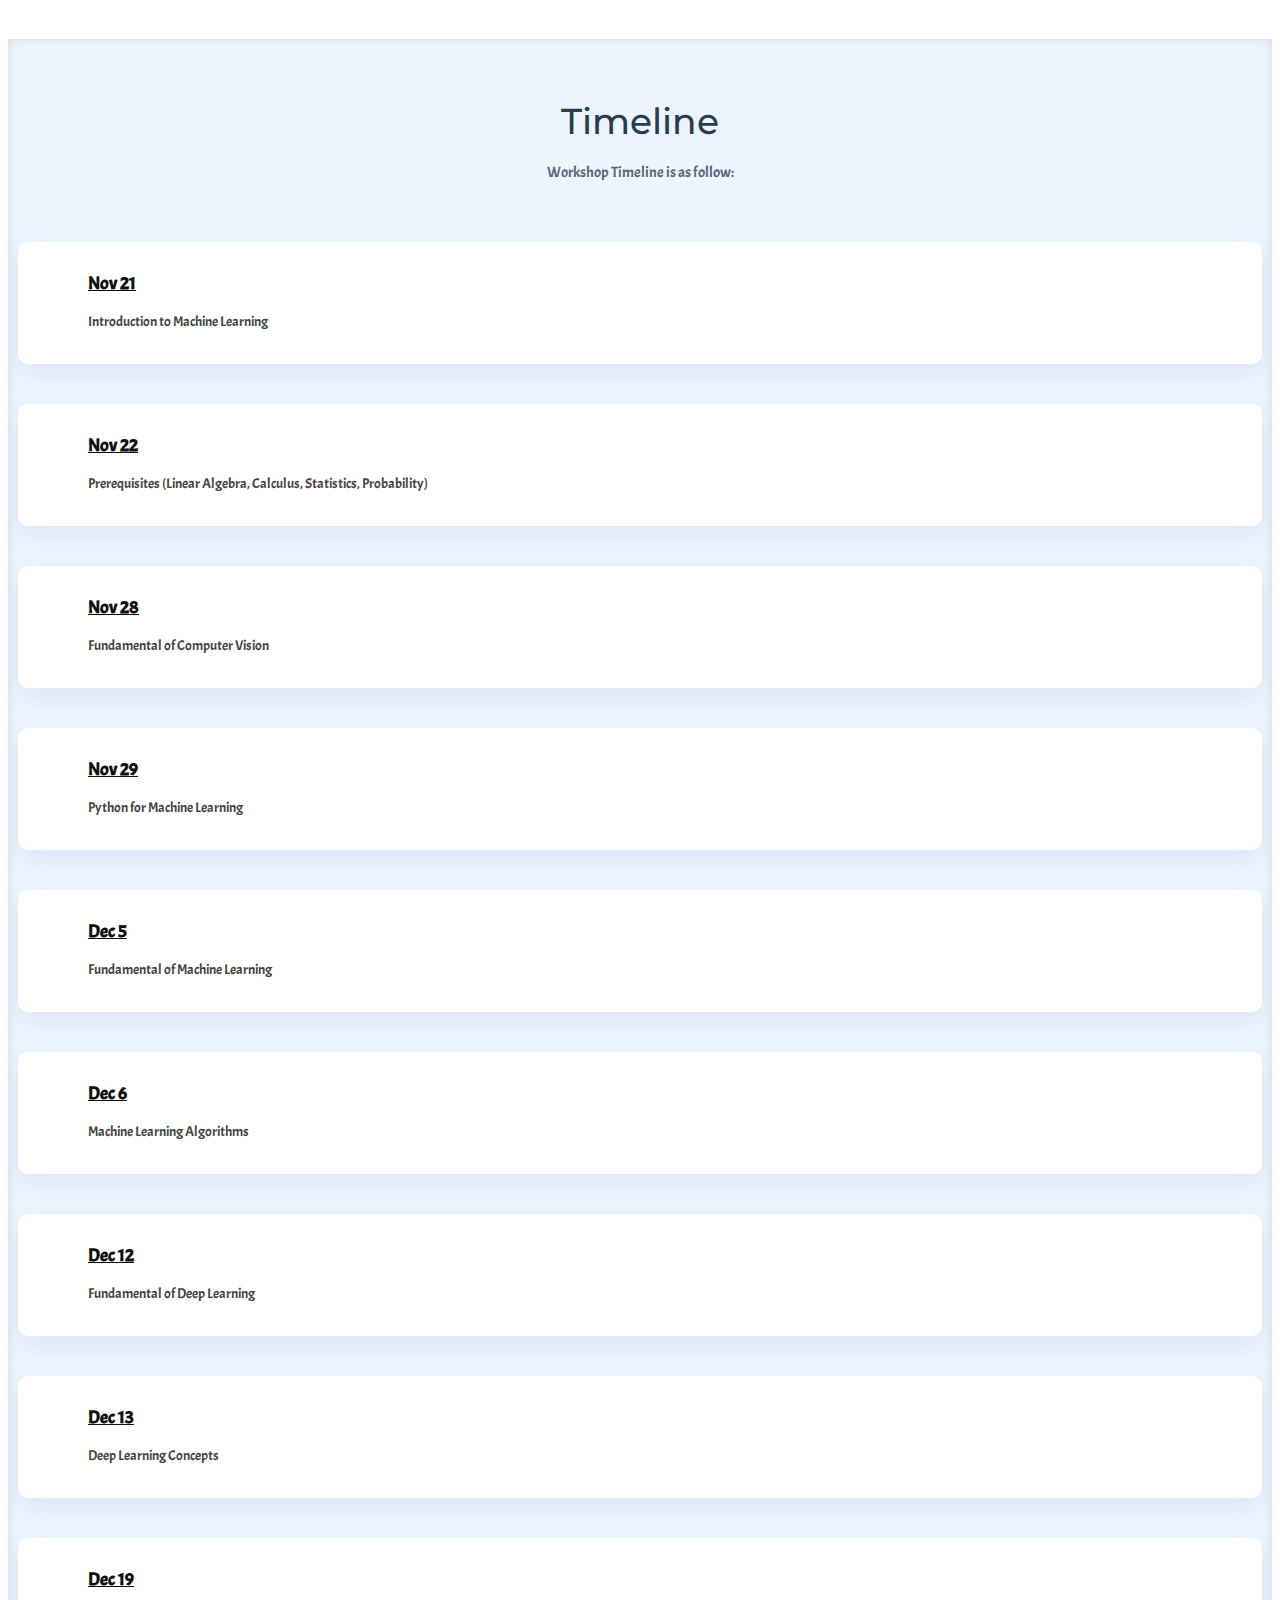
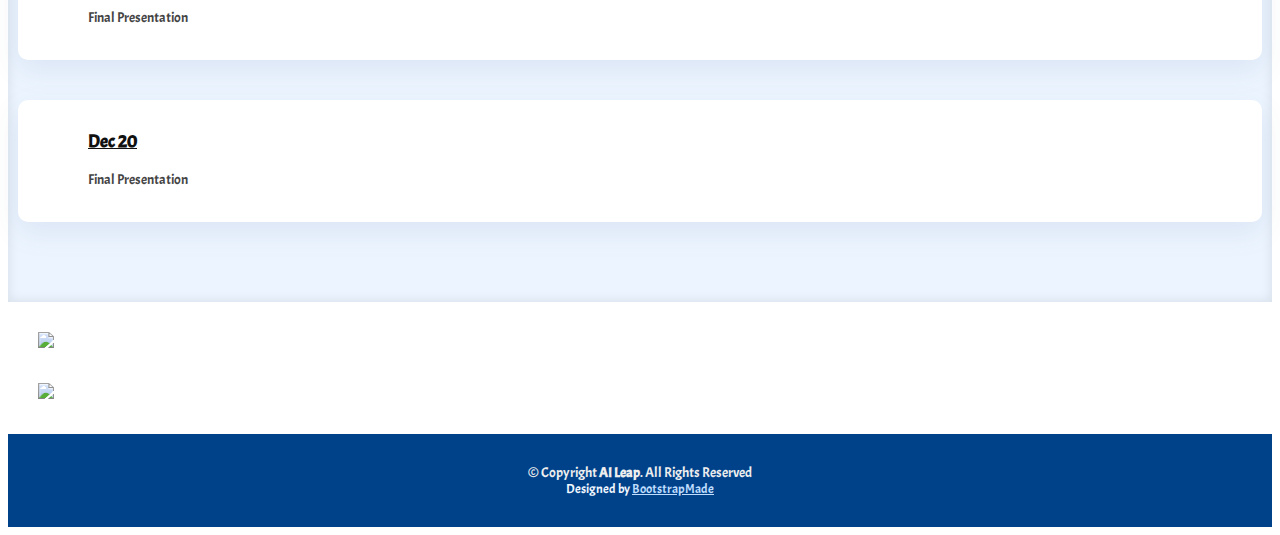
==== commit f569d9e7: "mission" ====
--- a/public/index.html
+++ b/public/index.html
@@ -13,6 +13,7 @@
 
   <!-- Google Fonts -->
   <link href="https://fonts.googleapis.com/css?family=Open+Sans:300,300i,400,400i,700,700i|Montserrat:300,400,500,700" rel="stylesheet">
+  <link href="https://fonts.googleapis.com/css?family=Acme" rel="stylesheet">
 
   <!-- Bootstrap CSS File -->
   <link href="lib/bootstrap/css/bootstrap.min.css" rel="stylesheet">
@@ -52,9 +53,9 @@
       <nav class="main-nav float-right d-none d-lg-block">
         <ul>
           <li class="active"><a href="#intro">Home</a></li>
-          <li><a href="#about">About Us</a></li>
-          <li><a href="#services">Services</a></li>
-          <li><a href="#portfolio">Portfolio</a></li>
+          <li><a href="#about">Workshop</a></li>
+          <li><a href="#services">Timeline</a></li>
+          <!-- <li><a href="#portfolio">Portfolio</a></li>
           <li><a href="#team">Team</a></li>
           <li class="drop-down"><a href="">Drop Down</a>
             <ul>
@@ -73,7 +74,7 @@
               <li><a href="#">Drop Down 5</a></li>
             </ul>
           </li>
-          <li><a href="#contact">Contact Us</a></li>
+          <li><a href="#contact">Contact Us</a></li> -->
         </ul>
       </nav><!-- .main-nav -->
       
@@ -91,10 +92,10 @@
       </div>
 
       <div class="intro-info">
-        <h2>We provide<br><span>solutions</span><br>for your business!</h2>
+        <h2>Making <br /> Myanmar's AI <br /> Leap Forward!</h2>
         <div>
-          <a href="#about" class="btn-get-started scrollto">Get Started</a>
-          <a href="#services" class="btn-services scrollto">Our Services</a>
+          <a href="#about" class="btn-get-started scrollto">Workshop</a>
+          <a href="#services" class="btn-services scrollto">Timeline</a>
         </div>
       </div>
 
@@ -117,26 +118,26 @@
         <div class="row about-container">
 
           <div class="col-lg-6 content order-lg-1 order-2">
-            <p>
-              Lorem ipsum dolor sit amet, consectetur adipiscing elit, sed do eiusmod tempor incididunt ut labore et dolore magna aliqua. Ut enim ad minim veniam, quis nostrud exercitation ullamco laboris nisi ut aliquip ex ea commodo consequat.
-            </p>
+            <h3>
+              Vision
+            </h3>
 
             <div class="icon-box wow fadeInUp">
               <div class="icon"><i class="fa fa-shopping-bag"></i></div>
-              <h4 class="title"><a href="">Eiusmod Tempor</a></h4>
-              <p class="description">Et harum quidem rerum facilis est et expedita distinctio. Nam libero tempore, cum soluta nobis est eligendi</p>
+              <h4 class="title"><a>To deliver more insightful thoughts of AI to those who will flourish in this living world</a></h4>
+              <!-- <p class="description">Et harum quidem rerum facilis est et expedita distinctio. Nam libero tempore, cum soluta nobis est eligendi</p> -->
             </div>
 
             <div class="icon-box wow fadeInUp" data-wow-delay="0.2s">
               <div class="icon"><i class="fa fa-photo"></i></div>
-              <h4 class="title"><a href="">Magni Dolores</a></h4>
-              <p class="description">Excepteur sint occaecat cupidatat non proident, sunt in culpa qui officia deserunt mollit anim id est laborum</p>
+              <h4 class="title" style="padding-top: 15px;"><a>To support those who want to contribute AI community and AI world</a></h4>
+              <!-- <p class="description">Excepteur sint occaecat cupidatat non proident, sunt in culpa qui officia deserunt mollit anim id est laborum</p> -->
             </div>
 
             <div class="icon-box wow fadeInUp" data-wow-delay="0.4s">
               <div class="icon"><i class="fa fa-bar-chart"></i></div>
-              <h4 class="title"><a href="">Dolor Sitema</a></h4>
-              <p class="description">Minim veniam, quis nostrud exercitation ullamco laboris nisi ut aliquip ex ea commodo consequat tarad limino ata</p>
+              <h4 class="title" style="padding-top: 20px;"><div>To build a better with AI</div></h4>
+              <!-- <p class="description">Minim veniam, quis nostrud exercitation ullamco laboris nisi ut aliquip ex ea commodo consequat tarad limino ata</p> -->
             </div>
 
           </div>
@@ -151,12 +152,15 @@
             <img src="img/about-extra-1.svg" class="img-fluid" alt="">
           </div>
           <div class="col-lg-6 wow fadeInUp pt-5 pt-lg-0">
-            <h4>Voluptatem dignissimos provident quasi corporis voluptates sit assumenda.</h4>
+            <h4>Mission</h4>
             <p>
-              Ipsum in aspernatur ut possimus sint. Quia omnis est occaecati possimus ea. Quas molestiae perspiciatis occaecati qui rerum. Deleniti quod porro sed quisquam saepe. Numquam mollitia recusandae non ad at et a.
+              To understand more about Artificial Intelligence, Machine Learning and Deep Learning
             </p>
             <p>
-              Ad vitae recusandae odit possimus. Quaerat cum ipsum corrupti. Odit qui asperiores ea corporis deserunt veritatis quidem expedita perferendis. Qui rerum eligendi ex doloribus quia sit. Porro rerum eum eum.
+              To have a good start for those who are interested in AI
+            </p>
+            <p>
+              To get a better understanding of how AI integrates with different industrial solutions
             </p>
           </div>
         </div>
@@ -191,8 +195,8 @@
       <div class="container">
 
         <header class="section-header">
-          <h3>Services</h3>
-          <p>Laudem latine persequeris id sed, ex fabulas delectus quo. No vel partiendo abhorreant vituperatoribus.</p>
+          <h3>Timeline</h3>
+          <p>Workshop Timeline is as follow:</p>
         </header>
 
         <div class="row">
@@ -200,57 +204,102 @@
           <div class="col-md-6 col-lg-5 offset-lg-1 wow bounceInUp" data-wow-duration="1.4s">
             <div class="box">
               <div class="icon"><i class="ion-ios-analytics-outline" style="color: #ff689b;"></i></div>
-              <h4 class="title"><a href="">Lorem Ipsum</a></h4>
-              <p class="description">Voluptatum deleniti atque corrupti quos dolores et quas molestias excepturi sint occaecati cupiditate non provident</p>
+              <h4 class="title"><a href="">Nov 21</a></h4>
+              <p class="description">Introduction to Machine Learning</p>
             </div>
           </div>
           <div class="col-md-6 col-lg-5 wow bounceInUp" data-wow-duration="1.4s">
             <div class="box">
               <div class="icon"><i class="ion-ios-bookmarks-outline" style="color: #e9bf06;"></i></div>
-              <h4 class="title"><a href="">Dolor Sitema</a></h4>
-              <p class="description">Minim veniam, quis nostrud exercitation ullamco laboris nisi ut aliquip ex ea commodo consequat tarad limino ata</p>
+              <h4 class="title"><a href="">Nov 22</a></h4>
+              <p class="description">Prerequisites (Linear Algebra, Calculus, Statistics, Probability)</p>
             </div>
           </div>
 
           <div class="col-md-6 col-lg-5 offset-lg-1 wow bounceInUp" data-wow-delay="0.1s" data-wow-duration="1.4s">
             <div class="box">
               <div class="icon"><i class="ion-ios-paper-outline" style="color: #3fcdc7;"></i></div>
-              <h4 class="title"><a href="">Sed ut perspiciatis</a></h4>
-              <p class="description">Duis aute irure dolor in reprehenderit in voluptate velit esse cillum dolore eu fugiat nulla pariatur</p>
+              <h4 class="title"><a href="">Nov 28</a></h4>
+              <p class="description">Fundamental of Computer Vision</p>
             </div>
           </div>
           <div class="col-md-6 col-lg-5 wow bounceInUp" data-wow-delay="0.1s" data-wow-duration="1.4s">
             <div class="box">
               <div class="icon"><i class="ion-ios-speedometer-outline" style="color:#41cf2e;"></i></div>
-              <h4 class="title"><a href="">Magni Dolores</a></h4>
-              <p class="description">Excepteur sint occaecat cupidatat non proident, sunt in culpa qui officia deserunt mollit anim id est laborum</p>
+              <h4 class="title"><a href="">Nov 29</a></h4>
+              <p class="description">Python for Machine Learning</p>
             </div>
           </div>
 
           <div class="col-md-6 col-lg-5 offset-lg-1 wow bounceInUp" data-wow-delay="0.2s" data-wow-duration="1.4s">
             <div class="box">
               <div class="icon"><i class="ion-ios-world-outline" style="color: #d6ff22;"></i></div>
-              <h4 class="title"><a href="">Nemo Enim</a></h4>
-              <p class="description">At vero eos et accusamus et iusto odio dignissimos ducimus qui blanditiis praesentium voluptatum deleniti atque</p>
+              <h4 class="title"><a href="">Dec 5</a></h4>
+              <p class="description">Fundamental of Machine Learning</p>
             </div>
           </div>
           <div class="col-md-6 col-lg-5 wow bounceInUp" data-wow-delay="0.2s" data-wow-duration="1.4s">
             <div class="box">
               <div class="icon"><i class="ion-ios-clock-outline" style="color: #4680ff;"></i></div>
-              <h4 class="title"><a href="">Eiusmod Tempor</a></h4>
-              <p class="description">Et harum quidem rerum facilis est et expedita distinctio. Nam libero tempore, cum soluta nobis est eligendi</p>
-            </div>
-          </div>
-
+              <h4 class="title"><a href="">Dec 6</a></h4>
+              <p class="description">Machine Learning Algorithms</p>
+            </div>
+          </div>
+
+          <div class="col-md-6 col-lg-5 offset-lg-1 wow bounceInUp" data-wow-delay="0.2s" data-wow-duration="1.4s">
+            <div class="box">
+              <div class="icon"><i class="ion-ios-world-outline" style="color: #d6ff22;"></i></div>
+              <h4 class="title"><a href="">Dec 12</a></h4>
+              <p class="description">Fundamental of Deep Learning</p>
+            </div>
+          </div>
+          <div class="col-md-6 col-lg-5 wow bounceInUp" data-wow-delay="0.2s" data-wow-duration="1.4s">
+            <div class="box">
+              <div class="icon"><i class="ion-ios-clock-outline" style="color: #4680ff;"></i></div>
+              <h4 class="title"><a href="">Dec 13</a></h4>
+              <p class="description">Deep Learning Concepts</p>
+            </div>
+          </div>
+
+          <div class="col-md-6 col-lg-5 offset-lg-1 wow bounceInUp" data-wow-delay="0.2s" data-wow-duration="1.4s">
+            <div class="box">
+              <div class="icon"><i class="ion-ios-world-outline" style="color: #d6ff22;"></i></div>
+              <h4 class="title"><a href="">Dec 19</a></h4>
+              <p class="description">Final Presentation</p>
+            </div>
+          </div>
+          <div class="col-md-6 col-lg-5 wow bounceInUp" data-wow-delay="0.2s" data-wow-duration="1.4s">
+            <div class="box">
+              <div class="icon"><i class="ion-ios-clock-outline" style="color: #4680ff;"></i></div>
+              <h4 class="title"><a href="">Dec 20</a></h4>
+              <p class="description">Final Presentation</p>
+            </div>
+          </div>
         </div>
 
       </div>
     </section><!-- #services -->
+
+    <section>
+      <div style="margin: 30px;">
+        <img
+          style="width: 100%;"
+          src="https://firebasestorage.googleapis.com/v0/b/ai-leap.appspot.com/o/assets%2Fimages%2Fnov.png?alt=media&token=4f69b93d-766a-41cb-8904-d53c42c5829c" />
+      </div>
+    </section>
+
+    <section>
+      <div style="margin: 30px;">
+        <img
+          style="width: 100%;"
+          src="https://firebasestorage.googleapis.com/v0/b/ai-leap.appspot.com/o/assets%2Fimages%2Fdec.png?alt=media&token=25acf580-b9c9-4146-aa37-a9cefd51df45" />
+      </div>
+    </section>
 
     <!--==========================
       Why Us Section
     ============================-->
-    <section id="why-us" class="wow fadeIn">
+    <!-- <section id="why-us" class="wow fadeIn">
       <div class="container">
         <header class="section-header">
           <h3>Why choose us?</h3>
@@ -319,12 +368,12 @@
         </div>
 
       </div>
-    </section>
+    </section> -->
 
     <!--==========================
       Portfolio Section
     ============================-->
-    <section id="portfolio" class="clearfix">
+    <!-- <section id="portfolio" class="clearfix">
       <div class="container">
 
         <header class="section-header">
@@ -473,12 +522,12 @@
         </div>
 
       </div>
-    </section><!-- #portfolio -->
+    </section> -->
 
     <!--==========================
       Clients Section
     ============================-->
-    <section id="testimonials" class="section-bg">
+    <!-- <section id="testimonials" class="section-bg">
       <div class="container">
 
         <header class="section-header">
@@ -542,12 +591,12 @@
 
 
       </div>
-    </section><!-- #testimonials -->
+    </section-->
 
     <!--==========================
       Team Section
     ============================-->
-    <section id="team">
+    <!-- <section id="team">
       <div class="container">
         <div class="section-header">
           <h3>Team</h3>
@@ -631,12 +680,12 @@
         </div>
 
       </div>
-    </section><!-- #team -->
+    </section> -->
 
     <!--==========================
       Clients Section
     ============================-->
-    <section id="clients" class="section-bg">
+    <!-- <section id="clients" class="section-bg">
 
       <div class="container">
 
@@ -699,12 +748,12 @@
 
       </div>
 
-    </section>
+    </section> -->
 
     <!--==========================
       Contact Section
     ============================-->
-    <section id="contact">
+    <!-- <section id="contact">
       <div class="container-fluid">
 
         <div class="section-header">
@@ -765,7 +814,7 @@
         </div>
 
       </div>
-    </section><!-- #contact -->
+    </section> -->
 
   </main>
 
@@ -773,7 +822,7 @@
     Footer
   ============================-->
   <footer id="footer">
-    <div class="footer-top">
+    <!-- <div class="footer-top">
       <div class="container">
         <div class="row">
 
@@ -823,7 +872,7 @@
 
         </div>
       </div>
-    </div>
+    </div> -->
 
     <div class="container">
       <div class="copyright">
@@ -839,7 +888,7 @@
         Designed by <a href="https://bootstrapmade.com/">BootstrapMade</a>
       </div>
     </div>
-  </footer><!-- #footer -->
+  </footer>
 
   <a href="#" class="back-to-top"><i class="fa fa-chevron-up"></i></a>
   <!-- Uncomment below i you want to use a preloader -->
--- a/public/css/style.css
+++ b/public/css/style.css
@@ -0,0 +1,1417 @@
+/*
+  Theme Name: NewBiz
+  Theme URL: https://bootstrapmade.com/newbiz-bootstrap-business-template/
+  Author: BootstrapMade.com
+  License: https://bootstrapmade.com/license/
+*/
+
+/*--------------------------------------------------------------
+# General
+--------------------------------------------------------------*/
+
+body {
+  background: #fff;
+  color: #444;
+  font-family: "Open Sans", sans-serif;
+}
+
+a {
+  color: #007bff;
+  transition: 0.5s;
+}
+
+a:hover,
+a:active,
+a:focus {
+  color: #0b6bd3;
+  outline: none;
+  text-decoration: none;
+}
+
+p {
+  padding: 0;
+  margin: 0 0 30px 0;
+}
+
+h1,
+h2,
+h3,
+h4,
+h5,
+h6 {
+  font-family: "Montserrat", sans-serif;
+  font-weight: 400;
+  margin: 0 0 20px 0;
+  padding: 0;
+}
+
+/* Back to top button */
+
+.back-to-top {
+  position: fixed;
+  display: none;
+  background: #007bff;
+  color: #fff;
+  width: 44px;
+  height: 44px;
+  text-align: center;
+  line-height: 1;
+  font-size: 16px;
+  border-radius: 50%;
+  right: 15px;
+  bottom: 15px;
+  transition: background 0.5s;
+  z-index: 11;
+}
+
+.back-to-top i {
+  padding-top: 12px;
+  color: #fff;
+}
+
+/* Prelaoder */
+
+#preloader {
+  position: fixed;
+  top: 0;
+  left: 0;
+  right: 0;
+  bottom: 0;
+  z-index: 9999;
+  overflow: hidden;
+  background: #fff;
+}
+
+#preloader:before {
+  content: "";
+  position: fixed;
+  top: calc(50% - 30px);
+  left: calc(50% - 30px);
+  border: 6px solid #f2f2f2;
+  border-top: 6px solid #007bff;
+  border-radius: 50%;
+  width: 60px;
+  height: 60px;
+  -webkit-animation: animate-preloader 1s linear infinite;
+  animation: animate-preloader 1s linear infinite;
+}
+
+@-webkit-keyframes animate-preloader {
+  0% {
+    -webkit-transform: rotate(0deg);
+    transform: rotate(0deg);
+  }
+
+  100% {
+    -webkit-transform: rotate(360deg);
+    transform: rotate(360deg);
+  }
+}
+
+@keyframes animate-preloader {
+  0% {
+    -webkit-transform: rotate(0deg);
+    transform: rotate(0deg);
+  }
+
+  100% {
+    -webkit-transform: rotate(360deg);
+    transform: rotate(360deg);
+  }
+}
+
+/*--------------------------------------------------------------
+# Header
+--------------------------------------------------------------*/
+
+#header {
+  height: 80px;
+  transition: all 0.5s;
+  z-index: 997;
+  transition: all 0.5s;
+  padding: 20px 0;
+  background: #fff;
+  box-shadow: 0px 0px 30px rgba(127, 137, 161, 0.3);
+}
+
+#header.header-scrolled,
+#header.header-pages {
+  height: 60px;
+  padding: 10px 0;
+}
+
+#header .logo h1 {
+  font-size: 36px;
+  margin: 0;
+  padding: 0;
+  line-height: 1;
+  font-weight: 400;
+  letter-spacing: 3px;
+  text-transform: uppercase;
+}
+
+#header .logo h1 a,
+#header .logo h1 a:hover {
+  color: #00366f;
+  text-decoration: none;
+}
+
+#header .logo img {
+  padding: 0;
+  margin: 7px 0;
+  max-height: 26px;
+}
+
+.main-pages {
+  margin-top: 60px;
+}
+
+/*--------------------------------------------------------------
+# Intro Section
+--------------------------------------------------------------*/
+
+#intro {
+  width: 100%;
+  position: relative;
+  background: url("../img/intro-bg.png") center bottom no-repeat;
+  background-size: cover;
+  padding: 200px 0 120px 0;
+}
+
+#intro .intro-img {
+  width: 50%;
+  float: right;
+}
+
+#intro .intro-info {
+  width: 50%;
+  float: left;
+}
+
+#intro .intro-info h2 {
+  color: #fff;
+  margin-bottom: 40px;
+  font-size: 48px;
+  font-weight: 700;
+}
+
+#intro .intro-info h2 span {
+  color: #74b5fc;
+  text-decoration: underline;
+}
+
+#intro .intro-info .btn-get-started,
+#intro .intro-info .btn-services {
+  font-family: "Montserrat", sans-serif;
+  font-size: 14px;
+  font-weight: 600;
+  letter-spacing: 1px;
+  display: inline-block;
+  padding: 10px 32px;
+  border-radius: 50px;
+  transition: 0.5s;
+  margin: 0 20px 20px 0;
+  color: #fff;
+}
+
+#intro .intro-info .btn-get-started {
+  background: #007bff;
+  border: 2px solid #007bff;
+  color: #fff;
+}
+
+#intro .intro-info .btn-get-started:hover {
+  background: none;
+  border-color: #fff;
+  color: #fff;
+}
+
+#intro .intro-info .btn-services {
+  border: 2px solid #fff;
+}
+
+#intro .intro-info .btn-services:hover {
+  background: #007bff;
+  border-color: #007bff;
+  color: #fff;
+}
+
+/*--------------------------------------------------------------
+# Navigation Menu
+--------------------------------------------------------------*/
+
+/* Desktop Navigation */
+
+.main-nav {
+  /* Drop Down */
+  /* Deep Drop Down */
+}
+
+.main-nav,
+.main-nav * {
+  margin: 0;
+  padding: 0;
+  list-style: none;
+}
+
+.main-nav > ul > li {
+  position: relative;
+  white-space: nowrap;
+  float: left;
+}
+
+.main-nav a {
+  display: block;
+  position: relative;
+  color: #004289;
+  padding: 10px 15px;
+  transition: 0.3s;
+  font-size: 14px;
+  font-family: "Montserrat", sans-serif;
+  font-weight: 500;
+}
+
+.main-nav a:hover,
+.main-nav .active > a,
+.main-nav li:hover > a {
+  color: #007bff;
+  text-decoration: none;
+}
+
+.main-nav .drop-down ul {
+  display: block;
+  position: absolute;
+  left: 0;
+  top: calc(100% + 30px);
+  z-index: 99;
+  opacity: 0;
+  visibility: hidden;
+  padding: 10px 0;
+  background: #fff;
+  box-shadow: 0px 0px 30px rgba(127, 137, 161, 0.25);
+  transition: ease all 0.3s;
+}
+
+.main-nav .drop-down:hover > ul {
+  opacity: 1;
+  top: 100%;
+  visibility: visible;
+}
+
+.main-nav .drop-down li {
+  min-width: 180px;
+  position: relative;
+}
+
+.main-nav .drop-down ul a {
+  padding: 10px 20px;
+  font-size: 13px;
+  color: #004289;
+}
+
+.main-nav .drop-down ul a:hover,
+.main-nav .drop-down ul .active > a,
+.main-nav .drop-down ul li:hover > a {
+  color: #007bff;
+}
+
+.main-nav .drop-down > a:after {
+  content: "\f107";
+  font-family: FontAwesome;
+  padding-left: 10px;
+}
+
+.main-nav .drop-down .drop-down ul {
+  top: 0;
+  left: calc(100% - 30px);
+}
+
+.main-nav .drop-down .drop-down:hover > ul {
+  opacity: 1;
+  top: 0;
+  left: 100%;
+}
+
+.main-nav .drop-down .drop-down > a {
+  padding-right: 35px;
+}
+
+.main-nav .drop-down .drop-down > a:after {
+  content: "\f105";
+  position: absolute;
+  right: 15px;
+}
+
+/* Mobile Navigation */
+
+.mobile-nav {
+  position: fixed;
+  top: 0;
+  bottom: 0;
+  z-index: 9999;
+  overflow-y: auto;
+  left: -260px;
+  width: 260px;
+  padding-top: 18px;
+  background: rgba(19, 39, 57, 0.8);
+  transition: 0.4s;
+}
+
+.mobile-nav * {
+  margin: 0;
+  padding: 0;
+  list-style: none;
+}
+
+.mobile-nav a {
+  display: block;
+  position: relative;
+  color: #fff;
+  padding: 10px 20px;
+  font-weight: 500;
+}
+
+.mobile-nav a:hover,
+.mobile-nav .active > a,
+.mobile-nav li:hover > a {
+  color: #74b5fc;
+  text-decoration: none;
+}
+
+.mobile-nav .drop-down > a:after {
+  content: "\f078";
+  font-family: FontAwesome;
+  padding-left: 10px;
+  position: absolute;
+  right: 15px;
+}
+
+.mobile-nav .active.drop-down > a:after {
+  content: "\f077";
+}
+
+.mobile-nav .drop-down > a {
+  padding-right: 35px;
+}
+
+.mobile-nav .drop-down ul {
+  display: none;
+  overflow: hidden;
+}
+
+.mobile-nav .drop-down li {
+  padding-left: 20px;
+}
+
+.mobile-nav-toggle {
+  position: fixed;
+  right: 0;
+  top: 0;
+  z-index: 9998;
+  border: 0;
+  background: none;
+  font-size: 24px;
+  transition: all 0.4s;
+  outline: none !important;
+  line-height: 1;
+  cursor: pointer;
+  text-align: right;
+}
+
+.mobile-nav-toggle i {
+  margin: 18px 18px 0 0;
+  color: #004289;
+}
+
+.mobile-nav-overly {
+  width: 100%;
+  height: 100%;
+  z-index: 9997;
+  top: 0;
+  left: 0;
+  position: fixed;
+  background: rgba(19, 39, 57, 0.8);
+  overflow: hidden;
+  display: none;
+}
+
+.mobile-nav-active {
+  overflow: hidden;
+}
+
+.mobile-nav-active .mobile-nav {
+  left: 0;
+}
+
+.mobile-nav-active .mobile-nav-toggle i {
+  color: #fff;
+}
+
+/*--------------------------------------------------------------
+# Sections
+--------------------------------------------------------------*/
+
+/* Sections Header
+--------------------------------*/
+
+.section-header h3 {
+  font-size: 36px;
+  color: #283d50;
+  text-align: center;
+  font-weight: 500;
+  position: relative;
+}
+
+.section-header p {
+  text-align: center;
+  margin: auto;
+  font-size: 15px;
+  padding-bottom: 60px;
+  color: #556877;
+  width: 50%;
+}
+
+/* Section with background
+--------------------------------*/
+
+.section-bg {
+  background: #ecf5ff;
+}
+
+/* About Us Section
+--------------------------------*/
+
+#about {
+  background: #fff;
+  padding: 60px 0;
+}
+
+#about .about-container .background {
+  margin: 20px 0;
+}
+
+#about .about-container .content {
+  background: #fff;
+}
+
+#about .about-container .title {
+  color: #333;
+  font-weight: 700;
+  font-size: 32px;
+}
+
+#about .about-container p {
+  line-height: 26px;
+}
+
+#about .about-container p:last-child {
+  margin-bottom: 0;
+}
+
+#about .about-container .icon-box {
+  background: #fff;
+  background-size: cover;
+  padding: 0 0 30px 0;
+}
+
+#about .about-container .icon-box .icon {
+  float: left;
+  background: #fff;
+  width: 64px;
+  height: 64px;
+  display: -webkit-box;
+  display: -webkit-flex;
+  display: -ms-flexbox;
+  display: flex;
+  -webkit-box-pack: center;
+  -webkit-justify-content: center;
+  -ms-flex-pack: center;
+  justify-content: center;
+  -webkit-box-align: center;
+  -webkit-align-items: center;
+  -ms-flex-align: center;
+  align-items: center;
+  -webkit-box-orient: vertical;
+  -webkit-box-direction: normal;
+  -webkit-flex-direction: column;
+  -ms-flex-direction: column;
+  flex-direction: column;
+  text-align: center;
+  border-radius: 50%;
+  border: 2px solid #007bff;
+  transition: all 0.3s ease-in-out;
+}
+
+#about .about-container .icon-box .icon i {
+  color: #007bff;
+  font-size: 24px;
+}
+
+#about .about-container .icon-box:hover .icon {
+  background: #007bff;
+}
+
+#about .about-container .icon-box:hover .icon i {
+  color: #fff;
+}
+
+#about .about-container .icon-box .title {
+  margin-left: 80px;
+  font-weight: 600;
+  margin-bottom: 5px;
+  font-size: 18px;
+}
+
+#about .about-container .icon-box .title a {
+  color: #283d50;
+}
+
+#about .about-container .icon-box .description {
+  margin-left: 80px;
+  line-height: 24px;
+  font-size: 14px;
+}
+
+#about .about-extra {
+  padding-top: 60px;
+}
+
+#about .about-extra h4 {
+  font-weight: 600;
+  font-size: 24px;
+}
+
+/* Services Section
+--------------------------------*/
+
+#services {
+  padding: 60px 0 40px 0;
+  box-shadow: inset 0px 0px 12px 0px rgba(0, 0, 0, 0.1);
+}
+
+#services .box {
+  padding: 30px;
+  position: relative;
+  overflow: hidden;
+  border-radius: 10px;
+  margin: 0 10px 40px 10px;
+  background: #fff;
+  box-shadow: 0 10px 29px 0 rgba(68, 88, 144, 0.1);
+  transition: all 0.3s ease-in-out;
+}
+
+#services .box:hover {
+  -webkit-transform: translateY(-5px);
+  transform: translateY(-5px);
+}
+
+#services .icon {
+  position: absolute;
+  left: -10px;
+  top: calc(50% - 32px);
+}
+
+#services .icon i {
+  font-size: 64px;
+  line-height: 1;
+  transition: 0.5s;
+}
+
+#services .title {
+  margin-left: 40px;
+  font-weight: 700;
+  margin-bottom: 15px;
+  font-size: 18px;
+}
+
+#services .title a {
+  color: #111;
+}
+
+#services .box:hover .title a {
+  color: #007bff;
+}
+
+#services .description {
+  font-size: 14px;
+  margin-left: 40px;
+  line-height: 24px;
+  margin-bottom: 0;
+}
+
+#why-us {
+  padding: 60px 0;
+  background: #004a99;
+}
+
+#why-us .section-header h3,
+#why-us .section-header p {
+  color: #fff;
+}
+
+#why-us .card {
+  background: #00458f;
+  border-color: #00458f;
+  border-radius: 10px;
+  margin: 0 15px;
+  padding: 15px 0;
+  text-align: center;
+  color: #fff;
+  transition: 0.3s ease-in-out;
+  height: 100%;
+}
+
+#why-us .card:hover {
+  background: #003b7a;
+  border-color: #003b7a;
+}
+
+#why-us .card i {
+  font-size: 48px;
+  padding-top: 15px;
+  color: #bfddfe;
+}
+
+#why-us .card h5 {
+  font-size: 22px;
+  font-weight: 600;
+}
+
+#why-us .card p {
+  font-size: 15px;
+  color: #d8eafe;
+}
+
+#why-us .card .readmore {
+  color: #fff;
+  font-weight: 600;
+  display: inline-block;
+  transition: 0.3s ease-in-out;
+  border-bottom: #00458f solid 2px;
+}
+
+#why-us .card .readmore:hover {
+  border-bottom: #fff solid 2px;
+}
+
+#why-us .counters {
+  padding-top: 40px;
+}
+
+#why-us .counters span {
+  font-family: "Montserrat", sans-serif;
+  font-weight: bold;
+  font-size: 48px;
+  display: block;
+  color: #fff;
+}
+
+#why-us .counters p {
+  padding: 0;
+  margin: 0 0 20px 0;
+  font-family: "Montserrat", sans-serif;
+  font-size: 14px;
+  color: #cce5ff;
+}
+
+/* Portfolio Section
+--------------------------------*/
+
+#portfolio {
+  padding: 60px 0;
+  box-shadow: 0px 0px 12px 0px rgba(0, 0, 0, 0.1);
+}
+
+#portfolio #portfolio-flters {
+  padding: 0;
+  margin: 5px 0 35px 0;
+  list-style: none;
+  text-align: center;
+}
+
+#portfolio #portfolio-flters li {
+  cursor: pointer;
+  margin: 15px 15px 15px 0;
+  display: inline-block;
+  padding: 6px 20px;
+  font-size: 12px;
+  line-height: 20px;
+  color: #007bff;
+  border-radius: 50px;
+  text-transform: uppercase;
+  background: #ecf5ff;
+  margin-bottom: 5px;
+  transition: all 0.3s ease-in-out;
+}
+
+#portfolio #portfolio-flters li:hover,
+#portfolio #portfolio-flters li.filter-active {
+  background: #007bff;
+  color: #fff;
+}
+
+#portfolio #portfolio-flters li:last-child {
+  margin-right: 0;
+}
+
+#portfolio .portfolio-item {
+  position: relative;
+  overflow: hidden;
+  margin-bottom: 30px;
+}
+
+#portfolio .portfolio-item .portfolio-wrap {
+  overflow: hidden;
+  position: relative;
+  border-radius: 6px;
+  margin: 0;
+}
+
+#portfolio .portfolio-item .portfolio-wrap:hover img {
+  opacity: 0.4;
+  transition: 0.3s;
+}
+
+#portfolio .portfolio-item .portfolio-wrap .portfolio-info {
+  position: absolute;
+  top: 0;
+  right: 0;
+  bottom: 0;
+  left: 0;
+  display: -webkit-box;
+  display: -webkit-flex;
+  display: -ms-flexbox;
+  display: flex;
+  -webkit-box-pack: center;
+  -webkit-justify-content: center;
+  -ms-flex-pack: center;
+  justify-content: center;
+  -webkit-box-align: center;
+  -webkit-align-items: center;
+  -ms-flex-align: center;
+  align-items: center;
+  -webkit-box-orient: vertical;
+  -webkit-box-direction: normal;
+  -webkit-flex-direction: column;
+  -ms-flex-direction: column;
+  flex-direction: column;
+  text-align: center;
+  opacity: 0;
+  transition: 0.2s linear;
+}
+
+#portfolio .portfolio-item .portfolio-wrap .portfolio-info h4 {
+  font-size: 22px;
+  line-height: 1px;
+  font-weight: 700;
+  margin-bottom: 14px;
+  padding-bottom: 0;
+}
+
+#portfolio .portfolio-item .portfolio-wrap .portfolio-info h4 a {
+  color: #fff;
+}
+
+#portfolio .portfolio-item .portfolio-wrap .portfolio-info h4 a:hover {
+  color: #007bff;
+}
+
+#portfolio .portfolio-item .portfolio-wrap .portfolio-info p {
+  padding: 0;
+  margin: 0;
+  color: #e2effe;
+  font-weight: 500;
+  font-size: 14px;
+  text-transform: uppercase;
+}
+
+#portfolio .portfolio-item .portfolio-wrap .portfolio-info .link-preview,
+#portfolio .portfolio-item .portfolio-wrap .portfolio-info .link-details {
+  display: inline-block;
+  line-height: 1;
+  text-align: center;
+  width: 36px;
+  height: 36px;
+  background: #007bff;
+  border-radius: 50%;
+  margin: 10px 4px 0 4px;
+}
+
+#portfolio .portfolio-item .portfolio-wrap .portfolio-info .link-preview i,
+#portfolio .portfolio-item .portfolio-wrap .portfolio-info .link-details i {
+  padding-top: 6px;
+  font-size: 22px;
+  color: #fff;
+}
+
+#portfolio .portfolio-item .portfolio-wrap .portfolio-info .link-preview:hover,
+#portfolio .portfolio-item .portfolio-wrap .portfolio-info .link-details:hover {
+  background: #3395ff;
+}
+
+#portfolio .portfolio-item .portfolio-wrap .portfolio-info .link-preview:hover i,
+#portfolio .portfolio-item .portfolio-wrap .portfolio-info .link-details:hover i {
+  color: #fff;
+}
+
+#portfolio .portfolio-item .portfolio-wrap:hover {
+  background: #003166;
+}
+
+#portfolio .portfolio-item .portfolio-wrap:hover .portfolio-info {
+  opacity: 1;
+}
+
+/* Testimonials Section
+--------------------------------*/
+
+#testimonials {
+  padding: 60px 0;
+  box-shadow: inset 0px 0px 12px 0px rgba(0, 0, 0, 0.1);
+}
+
+#testimonials .section-header {
+  margin-bottom: 40px;
+}
+
+#testimonials .testimonial-item .testimonial-img {
+  width: 120px;
+  border-radius: 50%;
+  border: 4px solid #fff;
+  float: left;
+}
+
+#testimonials .testimonial-item h3 {
+  font-size: 20px;
+  font-weight: bold;
+  margin: 10px 0 5px 0;
+  color: #111;
+  margin-left: 140px;
+}
+
+#testimonials .testimonial-item h4 {
+  font-size: 14px;
+  color: #999;
+  margin: 0 0 15px 0;
+  margin-left: 140px;
+}
+
+#testimonials .testimonial-item p {
+  font-style: italic;
+  margin: 0 0 15px 140px;
+}
+
+#testimonials .owl-nav,
+#testimonials .owl-dots {
+  margin-top: 5px;
+  text-align: center;
+}
+
+#testimonials .owl-dot {
+  display: inline-block;
+  margin: 0 5px;
+  width: 12px;
+  height: 12px;
+  border-radius: 50%;
+  background-color: #ddd;
+}
+
+#testimonials .owl-dot.active {
+  background-color: #007bff;
+}
+
+/* Team Section
+--------------------------------*/
+
+#team {
+  background: #fff;
+  padding: 60px 0;
+  box-shadow: 0px 0px 12px 0px rgba(0, 0, 0, 0.1);
+}
+
+#team .member {
+  text-align: center;
+  margin-bottom: 20px;
+  position: relative;
+  border-radius: 50%;
+  overflow: hidden;
+}
+
+#team .member .member-info {
+  opacity: 0;
+  display: -webkit-box;
+  display: -webkit-flex;
+  display: -ms-flexbox;
+  display: flex;
+  -webkit-box-pack: center;
+  -webkit-justify-content: center;
+  -ms-flex-pack: center;
+  justify-content: center;
+  -webkit-box-align: center;
+  -webkit-align-items: center;
+  -ms-flex-align: center;
+  align-items: center;
+  position: absolute;
+  bottom: 0;
+  top: 0;
+  left: 0;
+  right: 0;
+  transition: 0.2s;
+}
+
+#team .member .member-info-content {
+  margin-top: 50px;
+  transition: margin 0.2s;
+}
+
+#team .member:hover .member-info {
+  background: rgba(0, 62, 128, 0.7);
+  opacity: 1;
+  transition: 0.4s;
+}
+
+#team .member:hover .member-info-content {
+  margin-top: 0;
+  transition: margin 0.4s;
+}
+
+#team .member h4 {
+  font-weight: 700;
+  margin-bottom: 2px;
+  font-size: 18px;
+  color: #fff;
+}
+
+#team .member span {
+  font-style: italic;
+  display: block;
+  font-size: 13px;
+  color: #fff;
+}
+
+#team .member .social {
+  margin-top: 15px;
+}
+
+#team .member .social a {
+  transition: none;
+  color: #fff;
+}
+
+#team .member .social a:hover {
+  color: #007bff;
+}
+
+#team .member .social i {
+  font-size: 18px;
+  margin: 0 2px;
+}
+
+/* Clients Section
+--------------------------------*/
+
+#clients {
+  padding: 60px 0;
+  box-shadow: inset 0px 0px 12px 0px rgba(0, 0, 0, 0.1);
+}
+
+#clients .clients-wrap {
+  border-top: 1px solid #d6eaff;
+  border-left: 1px solid #d6eaff;
+  margin-bottom: 30px;
+}
+
+#clients .client-logo {
+  padding: 64px;
+  display: -webkit-box;
+  display: -webkit-flex;
+  display: -ms-flexbox;
+  display: flex;
+  -webkit-box-pack: center;
+  -webkit-justify-content: center;
+  -ms-flex-pack: center;
+  justify-content: center;
+  -webkit-box-align: center;
+  -webkit-align-items: center;
+  -ms-flex-align: center;
+  align-items: center;
+  border-right: 1px solid #d6eaff;
+  border-bottom: 1px solid #d6eaff;
+  overflow: hidden;
+  background: #fff;
+  height: 160px;
+}
+
+#clients .client-logo:hover img {
+  -webkit-transform: scale(1.2);
+  transform: scale(1.2);
+}
+
+#clients img {
+  transition: all 0.4s ease-in-out;
+}
+
+/* Contact Section
+--------------------------------*/
+
+#contact {
+  box-shadow: 0px 0px 12px 0px rgba(0, 0, 0, 0.1);
+  padding: 60px 0;
+  overflow: hidden;
+}
+
+#contact .section-header {
+  padding-bottom: 30px;
+}
+
+#contact .contact-about h3 {
+  font-size: 36px;
+  margin: 0 0 10px 0;
+  padding: 0;
+  line-height: 1;
+  font-family: "Montserrat", sans-serif;
+  font-weight: 300;
+  letter-spacing: 3px;
+  text-transform: uppercase;
+  color: #007bff;
+}
+
+#contact .contact-about p {
+  font-size: 14px;
+  line-height: 24px;
+  font-family: "Montserrat", sans-serif;
+  color: #888;
+}
+
+#contact .social-links {
+  padding-bottom: 20px;
+}
+
+#contact .social-links a {
+  font-size: 18px;
+  display: inline-block;
+  background: #fff;
+  color: #007bff;
+  line-height: 1;
+  padding: 8px 0;
+  margin-right: 4px;
+  border-radius: 50%;
+  text-align: center;
+  width: 36px;
+  height: 36px;
+  transition: 0.3s;
+  border: 1px solid #007bff;
+}
+
+#contact .social-links a:hover {
+  background: #007bff;
+  color: #fff;
+}
+
+#contact .info {
+  color: #283d50;
+}
+
+#contact .info i {
+  font-size: 32px;
+  color: #007bff;
+  float: left;
+  line-height: 1;
+}
+
+#contact .info p {
+  padding: 0 0 10px 36px;
+  line-height: 28px;
+  font-size: 14px;
+}
+
+#contact .form #sendmessage {
+  color: #007bff;
+  border: 1px solid #007bff;
+  display: none;
+  text-align: center;
+  padding: 15px;
+  font-weight: 600;
+  margin-bottom: 15px;
+}
+
+#contact .form #errormessage {
+  color: red;
+  display: none;
+  border: 1px solid red;
+  text-align: center;
+  padding: 15px;
+  font-weight: 600;
+  margin-bottom: 15px;
+}
+
+#contact .form #sendmessage.show,
+#contact .form #errormessage.show,
+#contact .form .show {
+  display: block;
+}
+
+#contact .form .validation {
+  color: red;
+  display: none;
+  margin: 0 0 20px;
+  font-weight: 400;
+  font-size: 13px;
+}
+
+#contact .form input,
+#contact .form textarea {
+  border-radius: 0;
+  box-shadow: none;
+  font-size: 14px;
+}
+
+#contact .form button[type="submit"] {
+  background: #007bff;
+  border: 0;
+  border-radius: 20px;
+  padding: 8px 30px;
+  color: #fff;
+  transition: 0.3s;
+}
+
+#contact .form button[type="submit"]:hover {
+  background: #0067d5;
+  cursor: pointer;
+}
+
+/*--------------------------------------------------------------
+# Footer
+--------------------------------------------------------------*/
+
+#footer {
+  background: #00428a;
+  padding: 0 0 30px 0;
+  color: #eee;
+  font-size: 14px;
+}
+
+#footer .footer-top {
+  background: #004a99;
+  padding: 60px 0 30px 0;
+}
+
+#footer .footer-top .footer-info {
+  margin-bottom: 30px;
+}
+
+#footer .footer-top .footer-info h3 {
+  font-size: 34px;
+  margin: 0 0 20px 0;
+  padding: 2px 0 2px 0;
+  line-height: 1;
+  font-family: "Montserrat", sans-serif;
+  color: #fff;
+  font-weight: 400;
+  letter-spacing: 3px;
+  text-transform: uppercase;
+}
+
+#footer .footer-top .footer-info p {
+  font-size: 13px;
+  line-height: 24px;
+  margin-bottom: 0;
+  font-family: "Montserrat", sans-serif;
+  color: #ecf5ff;
+}
+
+#footer .footer-top .social-links a {
+  font-size: 18px;
+  display: inline-block;
+  background: #007bff;
+  color: #fff;
+  line-height: 1;
+  padding: 8px 0;
+  margin-right: 4px;
+  border-radius: 50%;
+  text-align: center;
+  width: 36px;
+  height: 36px;
+  transition: 0.3s;
+}
+
+#footer .footer-top .social-links a:hover {
+  background: #0067d5;
+  color: #fff;
+}
+
+#footer .footer-top h4 {
+  font-size: 14px;
+  font-weight: bold;
+  color: #fff;
+  text-transform: uppercase;
+  position: relative;
+  padding-bottom: 10px;
+}
+
+#footer .footer-top .footer-links {
+  margin-bottom: 30px;
+}
+
+#footer .footer-top .footer-links ul {
+  list-style: none;
+  padding: 0;
+  margin: 0;
+}
+
+#footer .footer-top .footer-links ul li {
+  padding: 8px 0;
+}
+
+#footer .footer-top .footer-links ul li:first-child {
+  padding-top: 0;
+}
+
+#footer .footer-top .footer-links ul a {
+  color: #ecf5ff;
+}
+
+#footer .footer-top .footer-links ul a:hover {
+  color: #74b5fc;
+}
+
+#footer .footer-top .footer-contact {
+  margin-bottom: 30px;
+}
+
+#footer .footer-top .footer-contact p {
+  line-height: 26px;
+}
+
+#footer .footer-top .footer-newsletter {
+  margin-bottom: 30px;
+}
+
+#footer .footer-top .footer-newsletter input[type="email"] {
+  border: 0;
+  padding: 6px 8px;
+  width: 65%;
+}
+
+#footer .footer-top .footer-newsletter input[type="submit"] {
+  background: #007bff;
+  border: 0;
+  width: 35%;
+  padding: 6px 0;
+  text-align: center;
+  color: #fff;
+  transition: 0.3s;
+  cursor: pointer;
+}
+
+#footer .footer-top .footer-newsletter input[type="submit"]:hover {
+  background: #0062cc;
+}
+
+#footer .copyright {
+  text-align: center;
+  padding-top: 30px;
+}
+
+#footer .credits {
+  text-align: center;
+  font-size: 13px;
+  color: #f1f7ff;
+}
+
+#footer .credits a {
+  color: #bfddfe;
+}
+
+#footer .credits a:hover {
+  color: #f1f7ff;
+}
+
+/*--------------------------------------------------------------
+# Responsive Media Queries
+--------------------------------------------------------------*/
+
+@media (min-width: 992px) {
+  #testimonials .testimonial-item p {
+    width: 80%;
+  }
+}
+
+@media (max-width: 991px) {
+  #header {
+    height: 60px;
+    padding: 10px 0;
+  }
+
+  #header .logo h1 {
+    font-size: 28px;
+    padding: 8px 0;
+  }
+
+  #intro {
+    padding: 140px 0 60px 0;
+  }
+
+  #intro .intro-img {
+    width: 80%;
+    float: none;
+    margin: 0 auto 25px auto;
+  }
+
+  #intro .intro-info {
+    width: 80%;
+    float: none;
+    margin: auto;
+    text-align: center;
+  }
+
+  #why-us .card {
+    margin: 0;
+  }
+}
+
+@media (max-width: 768px) {
+  .back-to-top {
+    bottom: 15px;
+  }
+}
+
+@media (max-width: 767px) {
+  #intro .intro-info {
+    width: 100%;
+  }
+
+  #intro .intro-info h2 {
+    font-size: 34px;
+    margin-bottom: 30px;
+  }
+
+  .section-header p {
+    width: 100%;
+  }
+
+  #testimonials .testimonial-item {
+    text-align: center;
+  }
+
+  #testimonials .testimonial-item .testimonial-img {
+    float: none;
+    margin: auto;
+  }
+
+  #testimonials .testimonial-item h3,
+  #testimonials .testimonial-item h4,
+  #testimonials .testimonial-item p {
+    margin-left: 0;
+  }
+}
+
+@media (max-width: 574px) {
+  #intro {
+    padding: 100px 0 20px 0;
+  }
+}
+
+* {
+  font-family: Acme;
+}
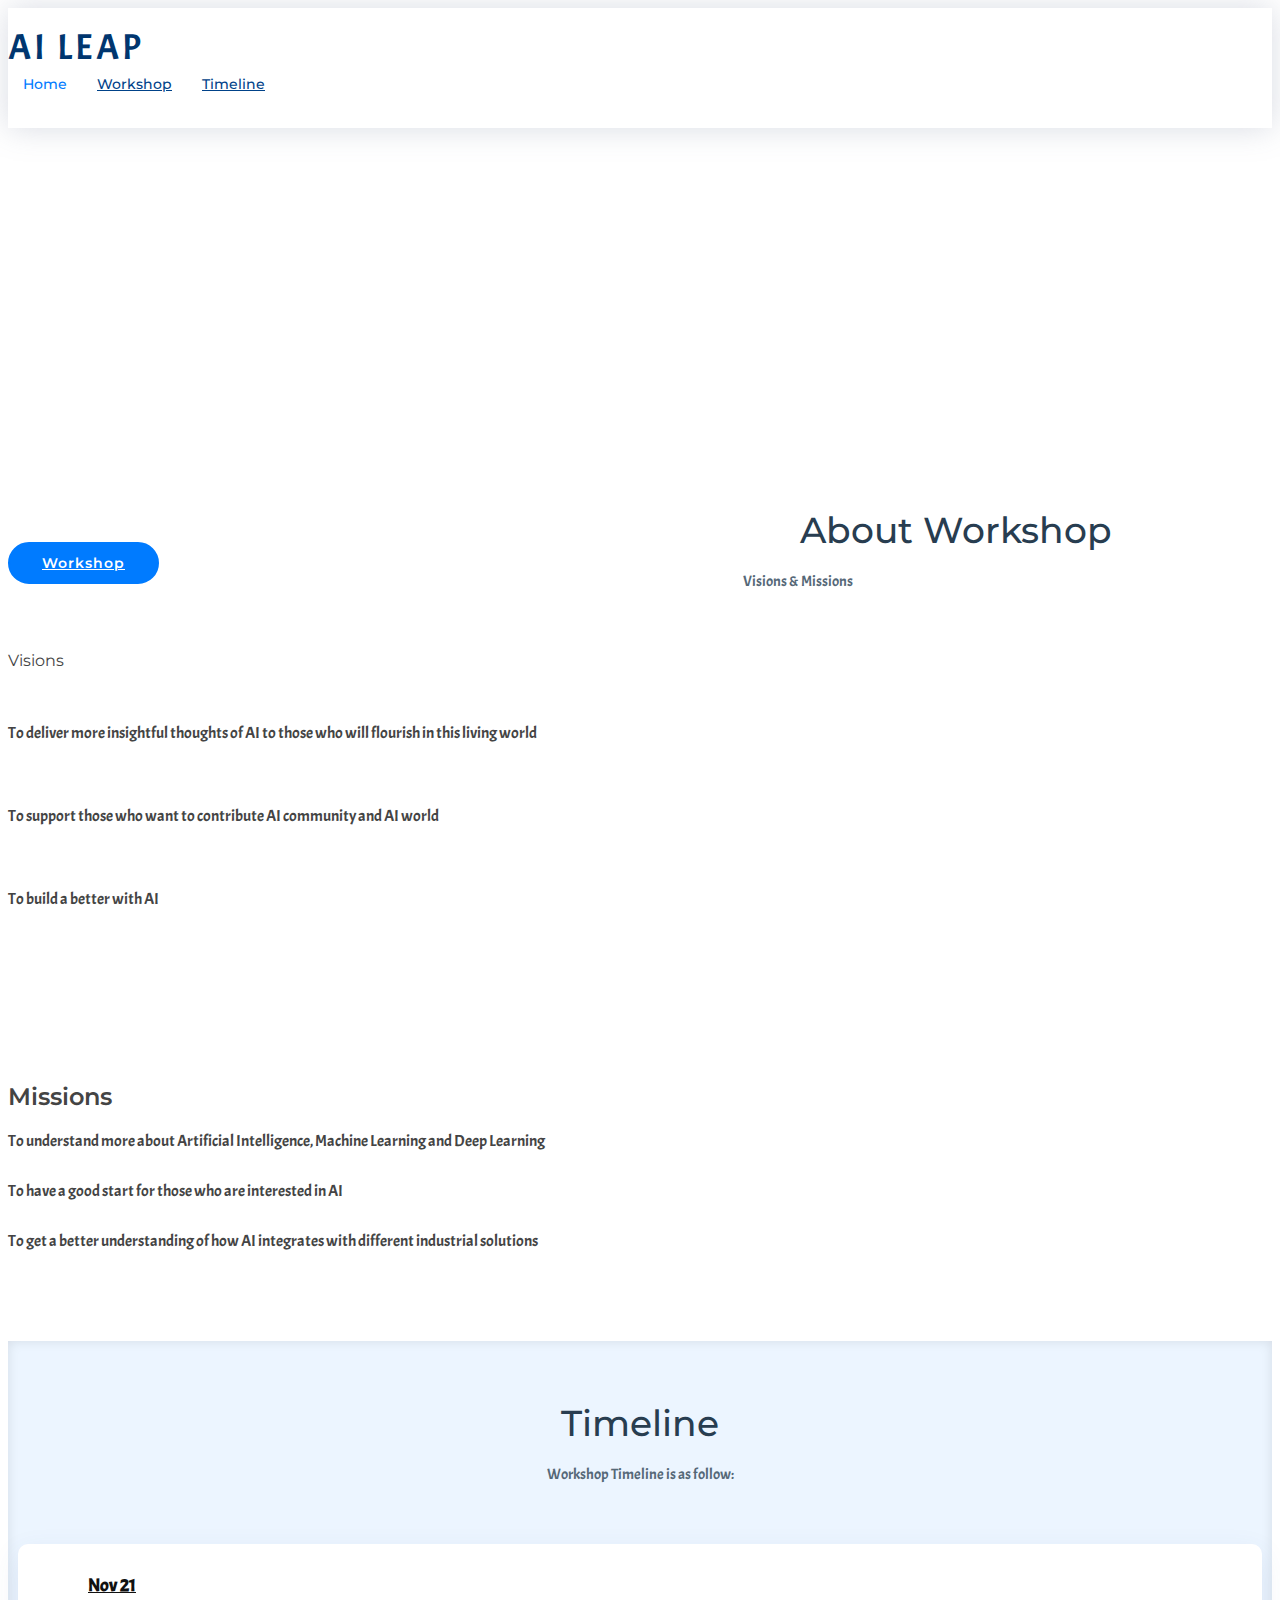
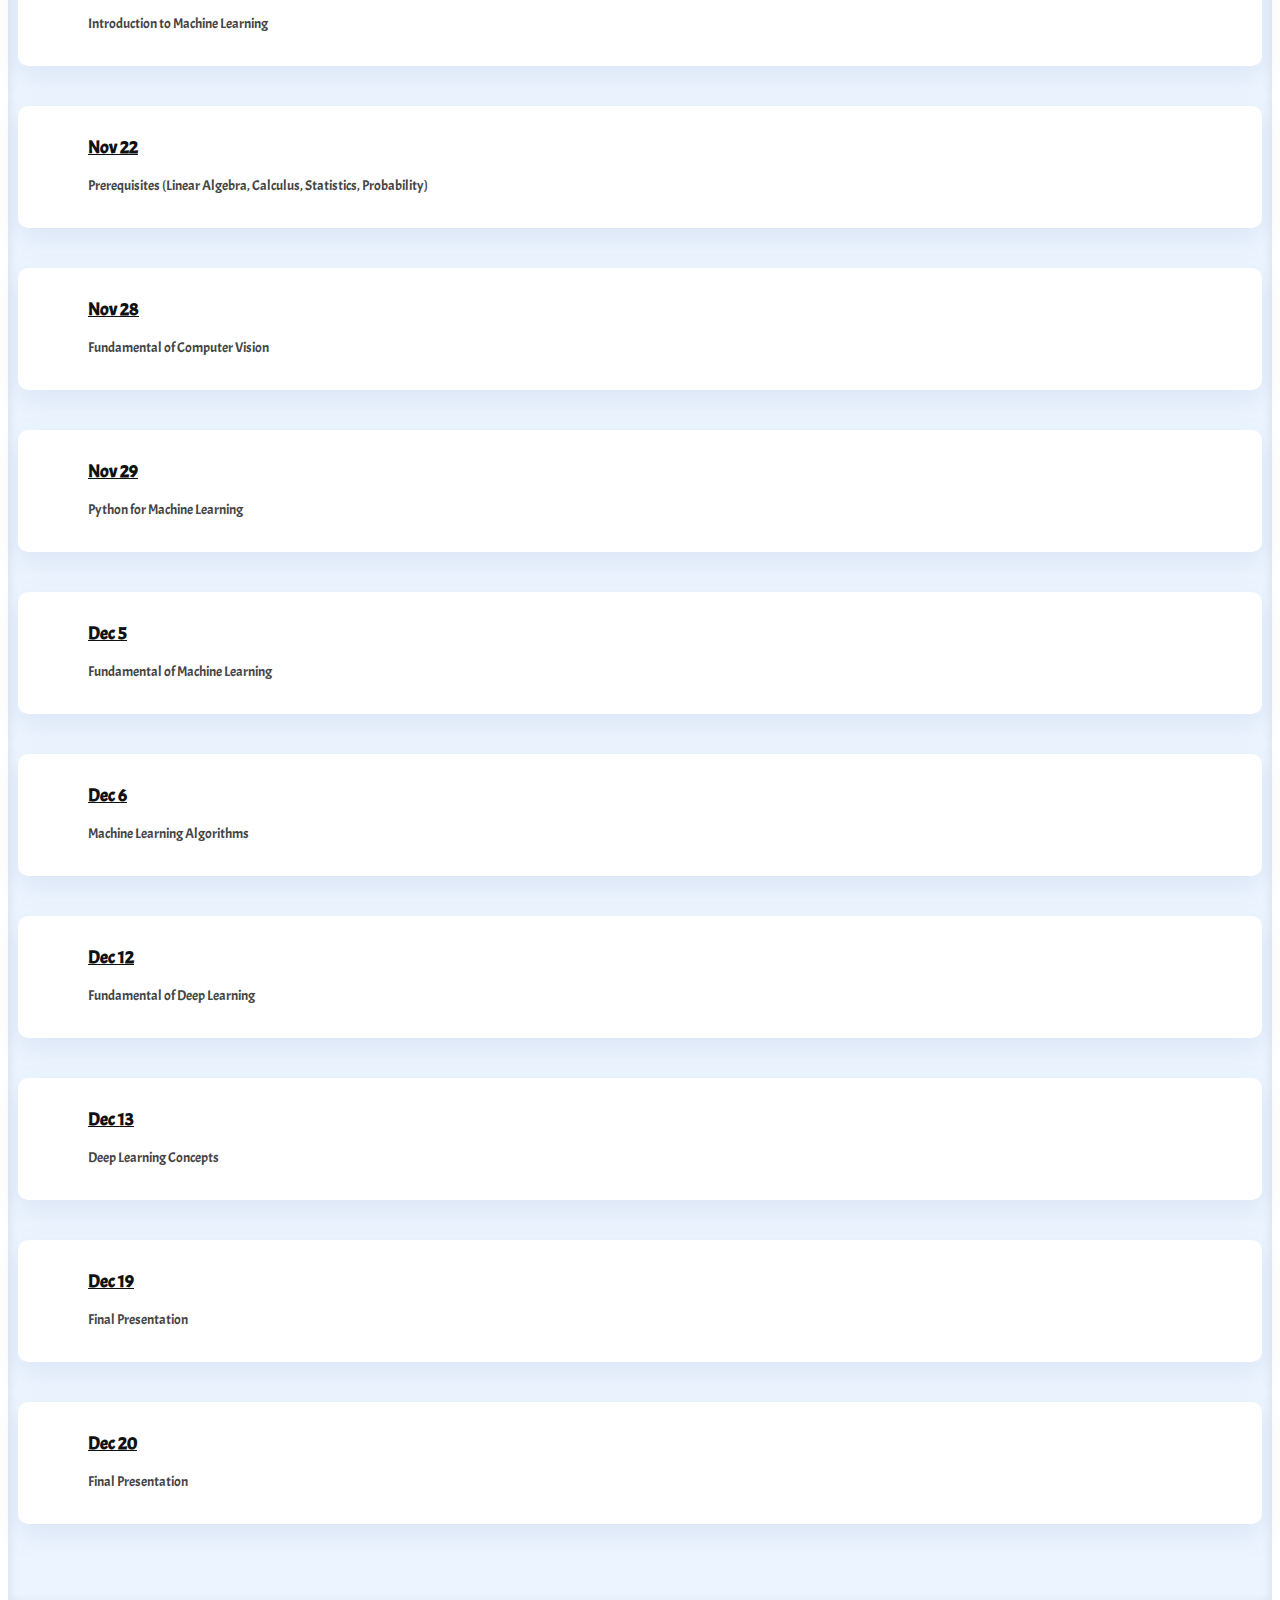
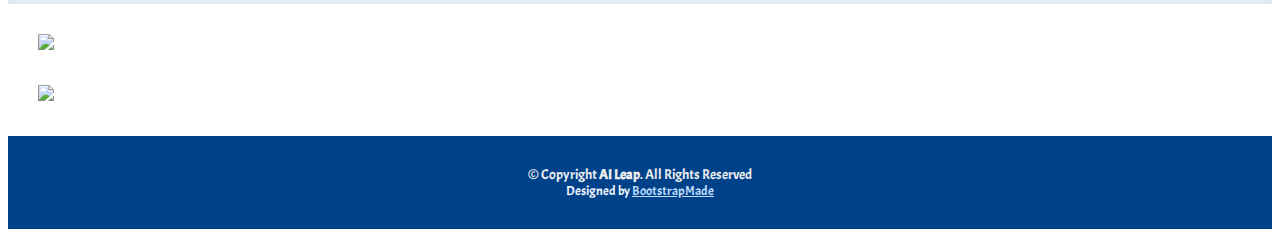
==== commit 63080b33: "favicon" ====
--- a/public/index.html
+++ b/public/index.html
@@ -14,6 +14,7 @@
   <!-- Google Fonts -->
   <link href="https://fonts.googleapis.com/css?family=Open+Sans:300,300i,400,400i,700,700i|Montserrat:300,400,500,700" rel="stylesheet">
   <link href="https://fonts.googleapis.com/css?family=Acme" rel="stylesheet">
+  <link href="https://fonts.googleapis.com/css?family=Tinos" rel="stylesheet">
 
   <!-- Bootstrap CSS File -->
   <link href="lib/bootstrap/css/bootstrap.min.css" rel="stylesheet">
@@ -111,33 +112,30 @@
       <div class="container">
 
         <header class="section-header">
-          <h3>About Us</h3>
-          <p>Lorem ipsum dolor sit amet, consectetur adipiscing elit, sed do eiusmod tempor incididunt ut labore et dolore magna aliqua.</p>
+          <h3>About Workshop</h3>
+          <p>Visions & Missions</p>
         </header>
 
         <div class="row about-container">
 
           <div class="col-lg-6 content order-lg-1 order-2">
-            <h3>
-              Vision
-            </h3>
-
             <div class="icon-box wow fadeInUp">
-              <div class="icon"><i class="fa fa-shopping-bag"></i></div>
-              <h4 class="title"><a>To deliver more insightful thoughts of AI to those who will flourish in this living world</a></h4>
-              <!-- <p class="description">Et harum quidem rerum facilis est et expedita distinctio. Nam libero tempore, cum soluta nobis est eligendi</p> -->
+              <h4>
+                Visions
+              </h4>
+            </div>
+            <div class="icon-box wow fadeInUp">
+              <!-- <div class="icon"><i class="fa fa-shopping-bag"></i></div> -->
+              <!-- <h4 class="title"><a>To deliver more insightful thoughts of AI to those who will flourish in this living world</a></h4> -->
+              <p>To deliver more insightful thoughts of AI to those who will flourish in this living world</p>
             </div>
 
             <div class="icon-box wow fadeInUp" data-wow-delay="0.2s">
-              <div class="icon"><i class="fa fa-photo"></i></div>
-              <h4 class="title" style="padding-top: 15px;"><a>To support those who want to contribute AI community and AI world</a></h4>
-              <!-- <p class="description">Excepteur sint occaecat cupidatat non proident, sunt in culpa qui officia deserunt mollit anim id est laborum</p> -->
-            </div>
-
-            <div class="icon-box wow fadeInUp" data-wow-delay="0.4s">
-              <div class="icon"><i class="fa fa-bar-chart"></i></div>
-              <h4 class="title" style="padding-top: 20px;"><div>To build a better with AI</div></h4>
-              <!-- <p class="description">Minim veniam, quis nostrud exercitation ullamco laboris nisi ut aliquip ex ea commodo consequat tarad limino ata</p> -->
+              <p></p>To support those who want to contribute AI community and AI world</p>
+            </div>
+
+            <div class="icon-box wow fadeInUp" data-wow-delay="0.4s" style="padding-top: 30px;">
+              <p>To build a better with AI</p>
             </div>
 
           </div>
@@ -152,20 +150,26 @@
             <img src="img/about-extra-1.svg" class="img-fluid" alt="">
           </div>
           <div class="col-lg-6 wow fadeInUp pt-5 pt-lg-0">
-            <h4>Mission</h4>
-            <p>
-              To understand more about Artificial Intelligence, Machine Learning and Deep Learning
-            </p>
-            <p>
-              To have a good start for those who are interested in AI
-            </p>
-            <p>
-              To get a better understanding of how AI integrates with different industrial solutions
-            </p>
-          </div>
-        </div>
-
-        <div class="row about-extra">
+            <h4>Missions</h4>
+            <div class="icon-box wow fadeInUp">
+              <p>
+                To understand more about Artificial Intelligence, Machine Learning and Deep Learning
+              </p>
+            </div>
+            <div class="icon-box wow fadeInUp">
+              <p>
+                To have a good start for those who are interested in AI
+              </p>
+            </div>
+            <div class="icon-box wow fadeInUp">
+              <p>
+                To get a better understanding of how AI integrates with different industrial solutions
+              </p>
+            </div>
+          </div>
+        </div>
+
+        <!-- <div class="row about-extra">
           <div class="col-lg-6 wow fadeInUp order-1 order-lg-2">
             <img src="img/about-extra-2.svg" class="img-fluid" alt="">
           </div>
@@ -183,7 +187,7 @@
             </p>
           </div>
           
-        </div>
+        </div> -->
 
       </div>
     </section><!-- #about -->
@@ -885,7 +889,7 @@
           Licensing information: https://bootstrapmade.com/license/
           Purchase the pro version with working PHP/AJAX contact form: https://bootstrapmade.com/buy/?theme=AI Leap
         -->
-        Designed by <a href="https://bootstrapmade.com/">BootstrapMade</a>
+        Designed by <a target="_blank" href="https://bootstrapmade.com/">BootstrapMade</a>
       </div>
     </div>
   </footer>
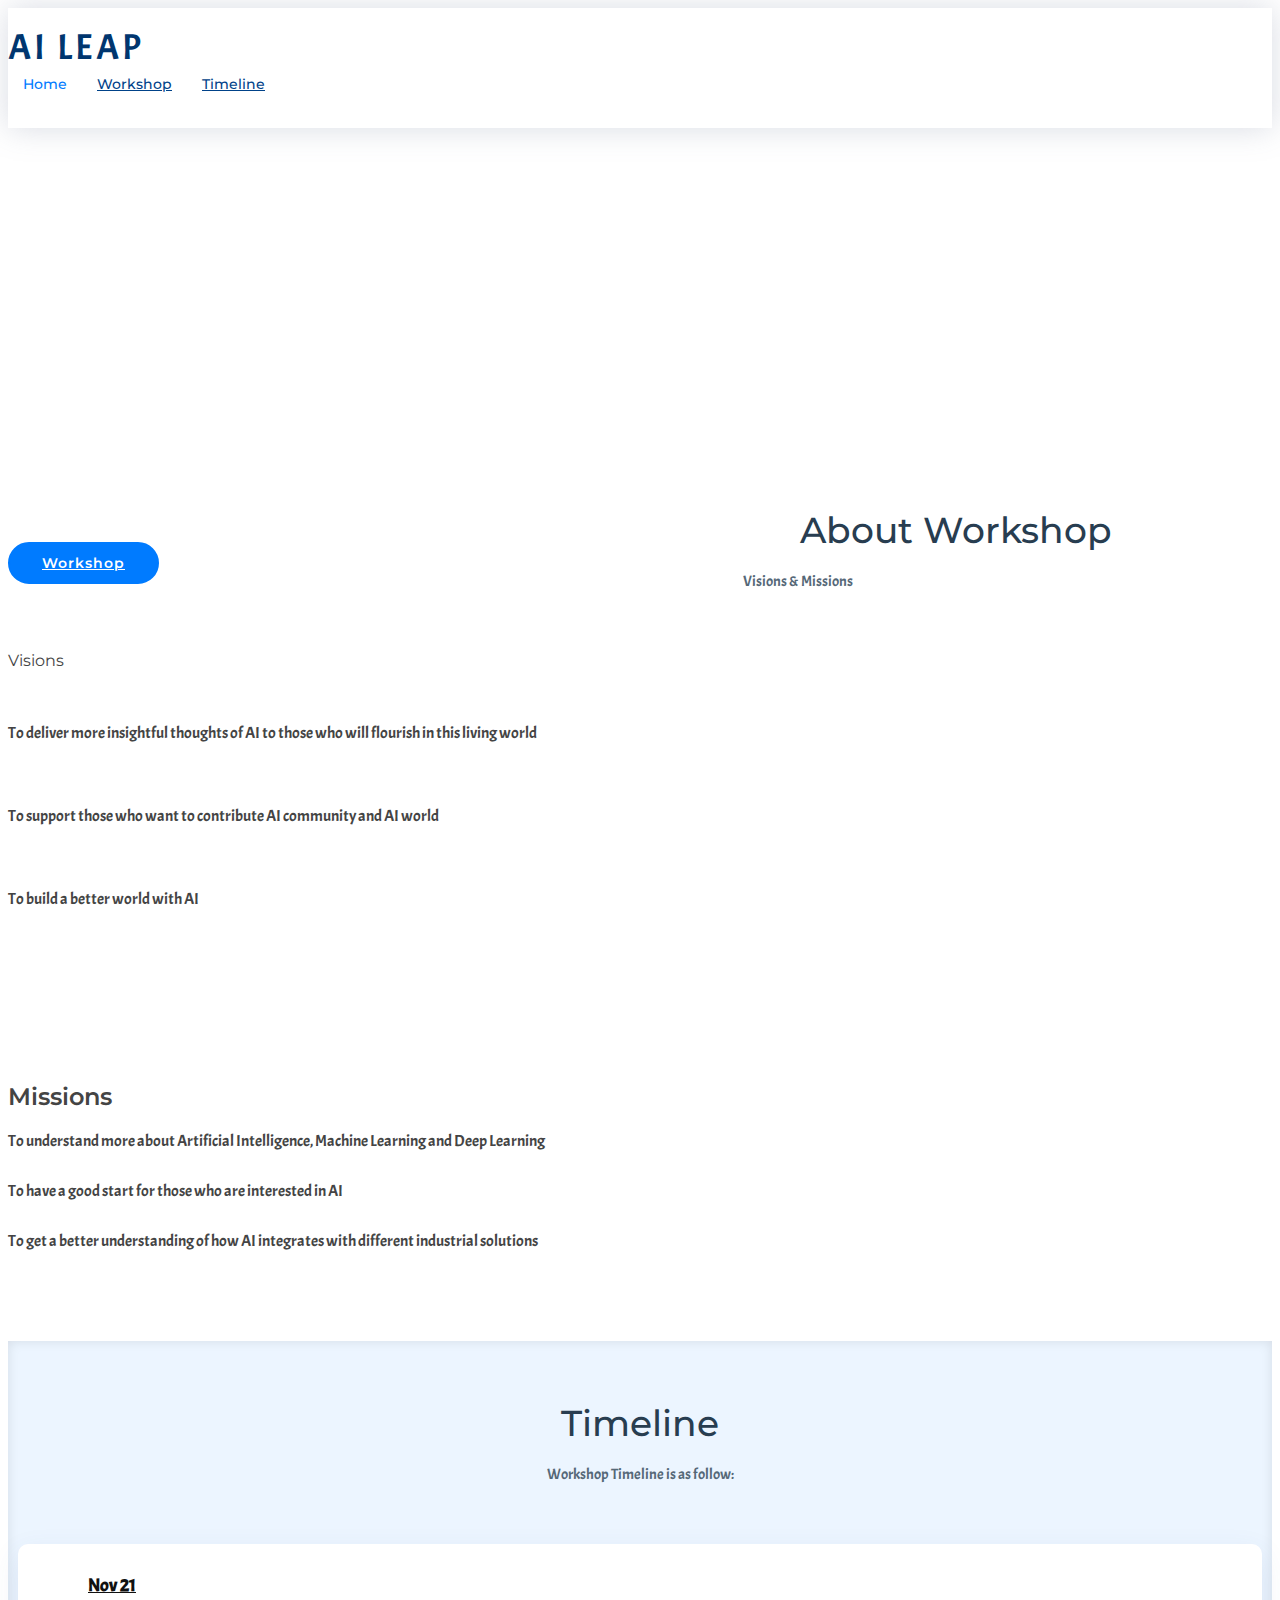
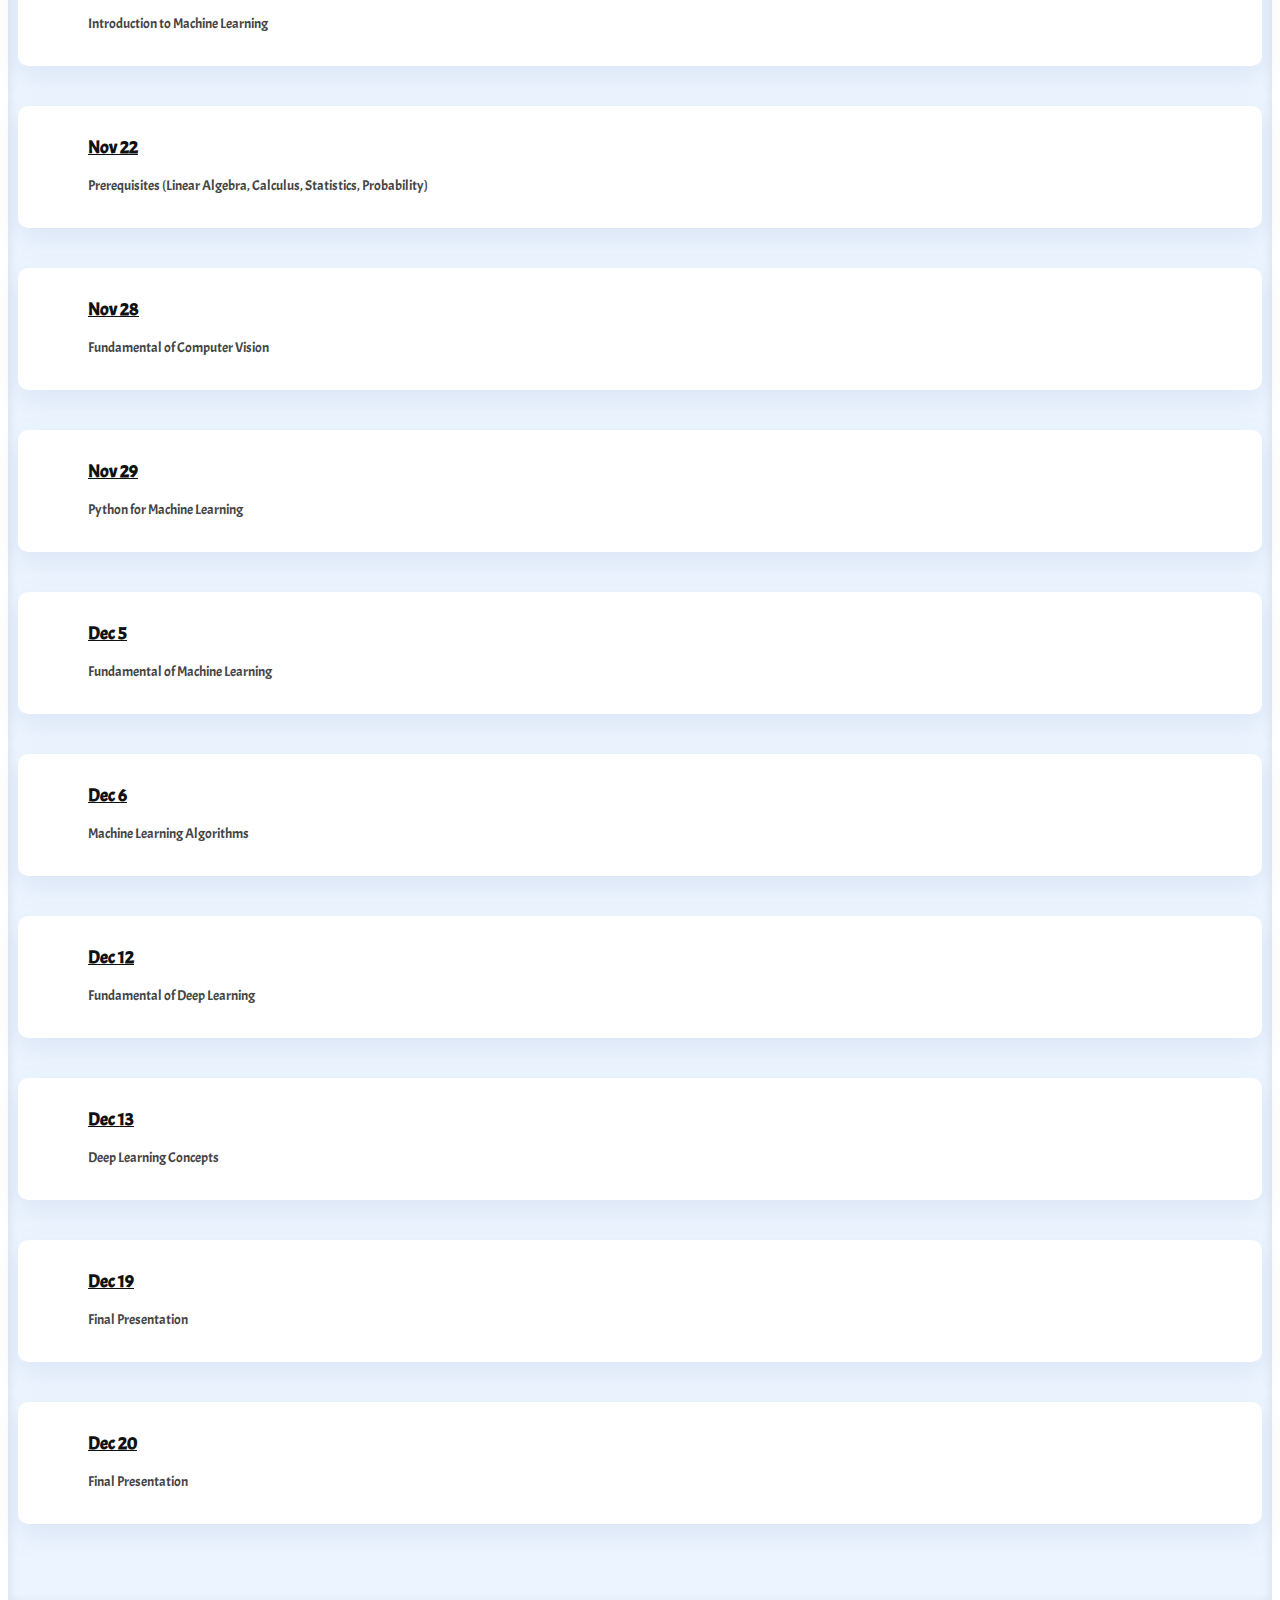
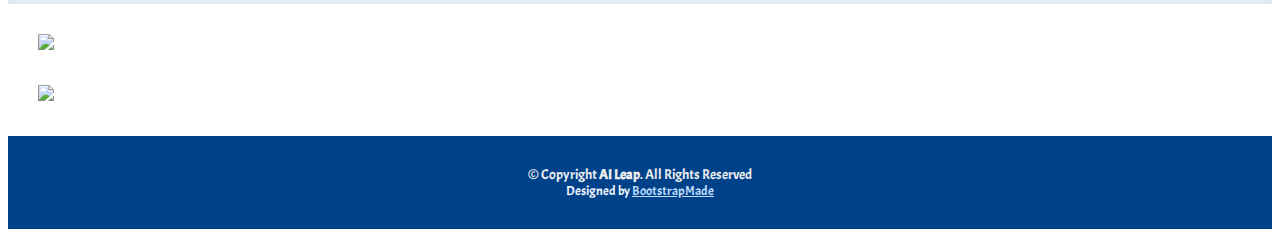
==== commit 7dedba0d: "typo fixed" ====
--- a/public/index.html
+++ b/public/index.html
@@ -1,6 +1,15 @@
 <!DOCTYPE html>
 <html lang="en">
 <head>
+  <!-- Global site tag (gtag.js) - Google Analytics -->
+  <script async src="https://www.googletagmanager.com/gtag/js?id=G-QS95EPK336"></script>
+  <script>
+    window.dataLayer = window.dataLayer || [];
+    function gtag(){dataLayer.push(arguments);}
+    gtag('js', new Date());
+
+    gtag('config', 'G-QS95EPK336');
+  </script>
   <meta charset="utf-8">
   <title>AI Leap</title>
   <meta content="width=device-width, initial-scale=1.0" name="viewport">
@@ -135,7 +144,7 @@
             </div>
 
             <div class="icon-box wow fadeInUp" data-wow-delay="0.4s" style="padding-top: 30px;">
-              <p>To build a better with AI</p>
+              <p>To build a better world with AI</p>
             </div>
 
           </div>
@@ -214,7 +223,7 @@
           </div>
           <div class="col-md-6 col-lg-5 wow bounceInUp" data-wow-duration="1.4s">
             <div class="box">
-              <div class="icon"><i class="ion-ios-bookmarks-outline" style="color: #e9bf06;"></i></div>
+              <div class="icon"><i class="ion-ios-analytics-outline" style="color: #e9bf06;"></i></div>
               <h4 class="title"><a href="">Nov 22</a></h4>
               <p class="description">Prerequisites (Linear Algebra, Calculus, Statistics, Probability)</p>
             </div>
@@ -222,14 +231,14 @@
 
           <div class="col-md-6 col-lg-5 offset-lg-1 wow bounceInUp" data-wow-delay="0.1s" data-wow-duration="1.4s">
             <div class="box">
-              <div class="icon"><i class="ion-ios-paper-outline" style="color: #3fcdc7;"></i></div>
+              <div class="icon"><i class="ion-ios-bookmarks-outline" style="color: #3fcdc7;"></i></div>
               <h4 class="title"><a href="">Nov 28</a></h4>
               <p class="description">Fundamental of Computer Vision</p>
             </div>
           </div>
           <div class="col-md-6 col-lg-5 wow bounceInUp" data-wow-delay="0.1s" data-wow-duration="1.4s">
             <div class="box">
-              <div class="icon"><i class="ion-ios-speedometer-outline" style="color:#41cf2e;"></i></div>
+              <div class="icon"><i class="ion-ios-bookmarks-outline" style="color:#41cf2e;"></i></div>
               <h4 class="title"><a href="">Nov 29</a></h4>
               <p class="description">Python for Machine Learning</p>
             </div>
@@ -237,14 +246,14 @@
 
           <div class="col-md-6 col-lg-5 offset-lg-1 wow bounceInUp" data-wow-delay="0.2s" data-wow-duration="1.4s">
             <div class="box">
-              <div class="icon"><i class="ion-ios-world-outline" style="color: #d6ff22;"></i></div>
+              <div class="icon"><i class="ion-ios-paper-outline" style="color: #d6ff22;"></i></div>
               <h4 class="title"><a href="">Dec 5</a></h4>
               <p class="description">Fundamental of Machine Learning</p>
             </div>
           </div>
           <div class="col-md-6 col-lg-5 wow bounceInUp" data-wow-delay="0.2s" data-wow-duration="1.4s">
             <div class="box">
-              <div class="icon"><i class="ion-ios-clock-outline" style="color: #4680ff;"></i></div>
+              <div class="icon"><i class="ion-ios-paper-outline" style="color: #4680ff;"></i></div>
               <h4 class="title"><a href="">Dec 6</a></h4>
               <p class="description">Machine Learning Algorithms</p>
             </div>
@@ -252,14 +261,14 @@
 
           <div class="col-md-6 col-lg-5 offset-lg-1 wow bounceInUp" data-wow-delay="0.2s" data-wow-duration="1.4s">
             <div class="box">
-              <div class="icon"><i class="ion-ios-world-outline" style="color: #d6ff22;"></i></div>
+              <div class="icon"><i class="ion-ios-clock-outline" style="color: #1ea391;"></i></div>
               <h4 class="title"><a href="">Dec 12</a></h4>
               <p class="description">Fundamental of Deep Learning</p>
             </div>
           </div>
           <div class="col-md-6 col-lg-5 wow bounceInUp" data-wow-delay="0.2s" data-wow-duration="1.4s">
             <div class="box">
-              <div class="icon"><i class="ion-ios-clock-outline" style="color: #4680ff;"></i></div>
+              <div class="icon"><i class="ion-ios-clock-outline" style="color: #7fee84;"></i></div>
               <h4 class="title"><a href="">Dec 13</a></h4>
               <p class="description">Deep Learning Concepts</p>
             </div>
@@ -267,14 +276,14 @@
 
           <div class="col-md-6 col-lg-5 offset-lg-1 wow bounceInUp" data-wow-delay="0.2s" data-wow-duration="1.4s">
             <div class="box">
-              <div class="icon"><i class="ion-ios-world-outline" style="color: #d6ff22;"></i></div>
+              <div class="icon"><i class="ion-ios-world-outline" style="color: #3822ff;"></i></div>
               <h4 class="title"><a href="">Dec 19</a></h4>
               <p class="description">Final Presentation</p>
             </div>
           </div>
           <div class="col-md-6 col-lg-5 wow bounceInUp" data-wow-delay="0.2s" data-wow-duration="1.4s">
             <div class="box">
-              <div class="icon"><i class="ion-ios-clock-outline" style="color: #4680ff;"></i></div>
+              <div class="icon"><i class="ion-ios-world-outline" style="color: #4680ff;"></i></div>
               <h4 class="title"><a href="">Dec 20</a></h4>
               <p class="description">Final Presentation</p>
             </div>
